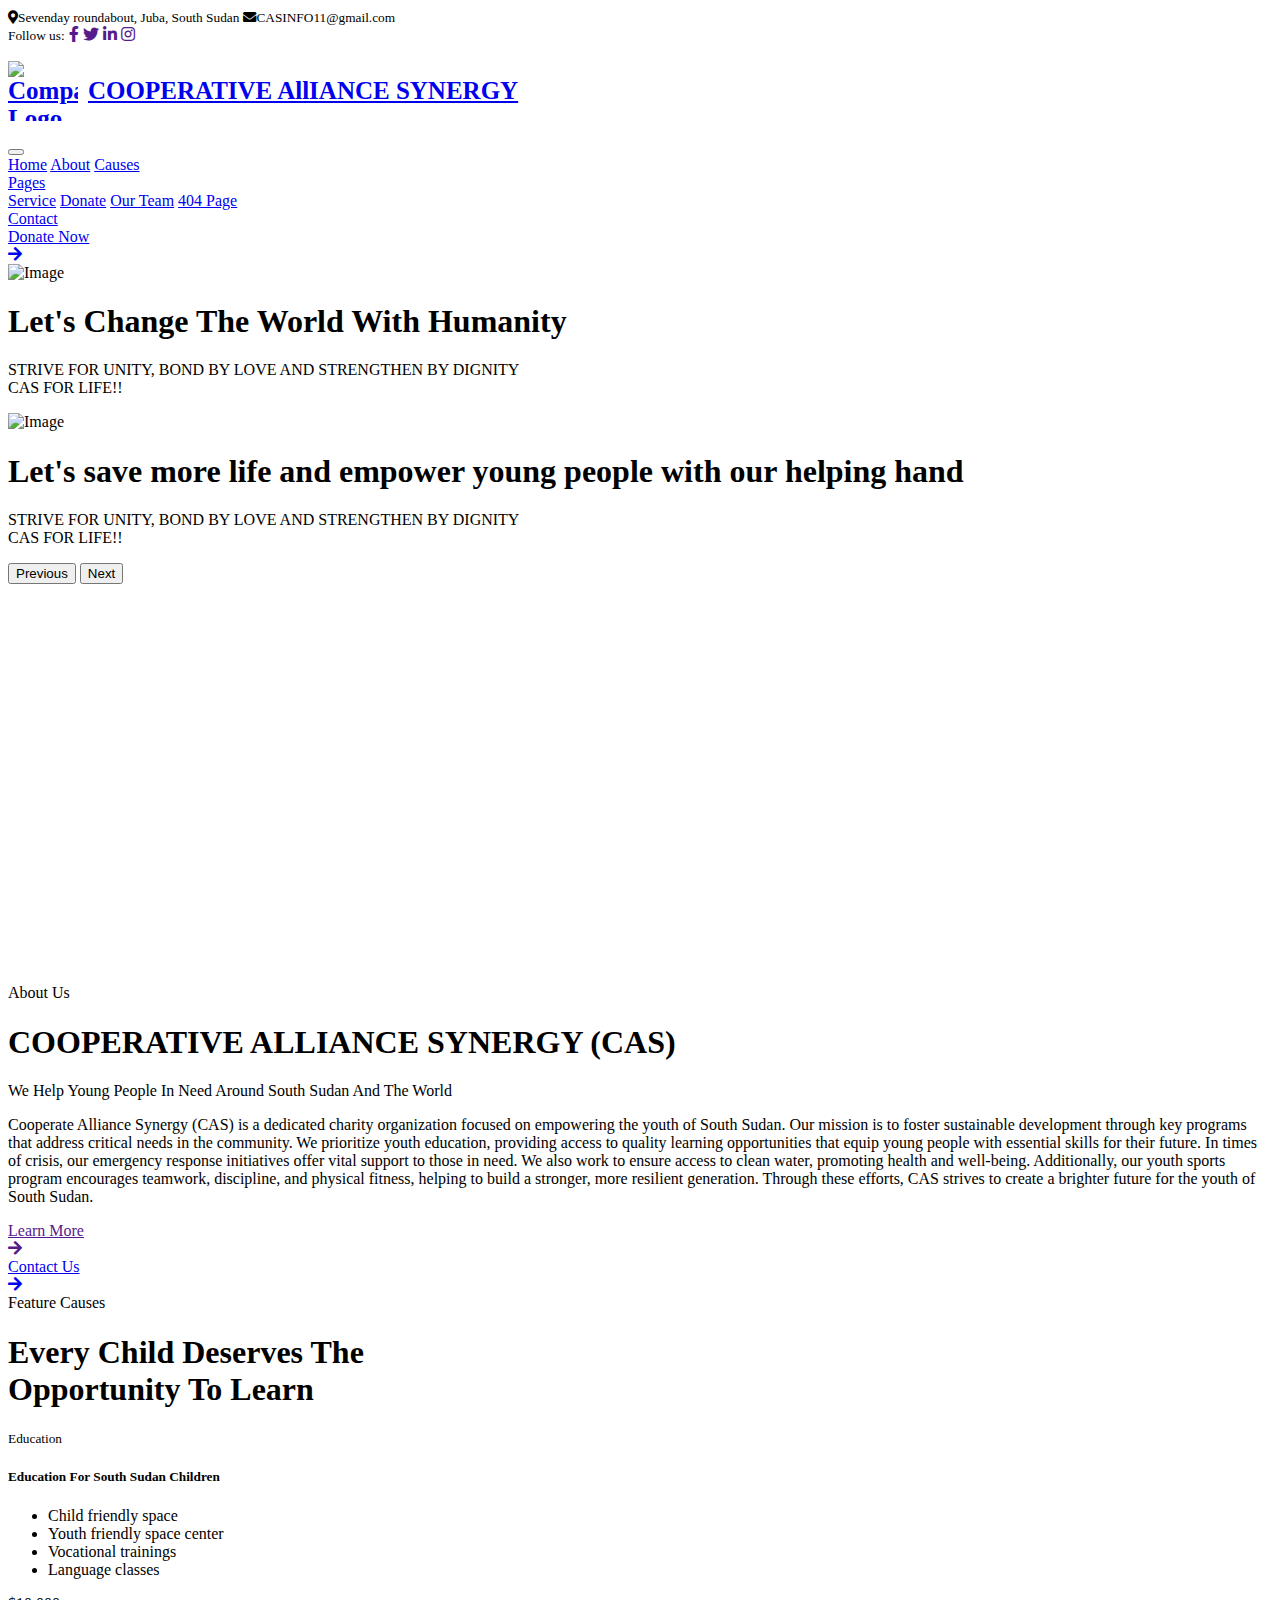
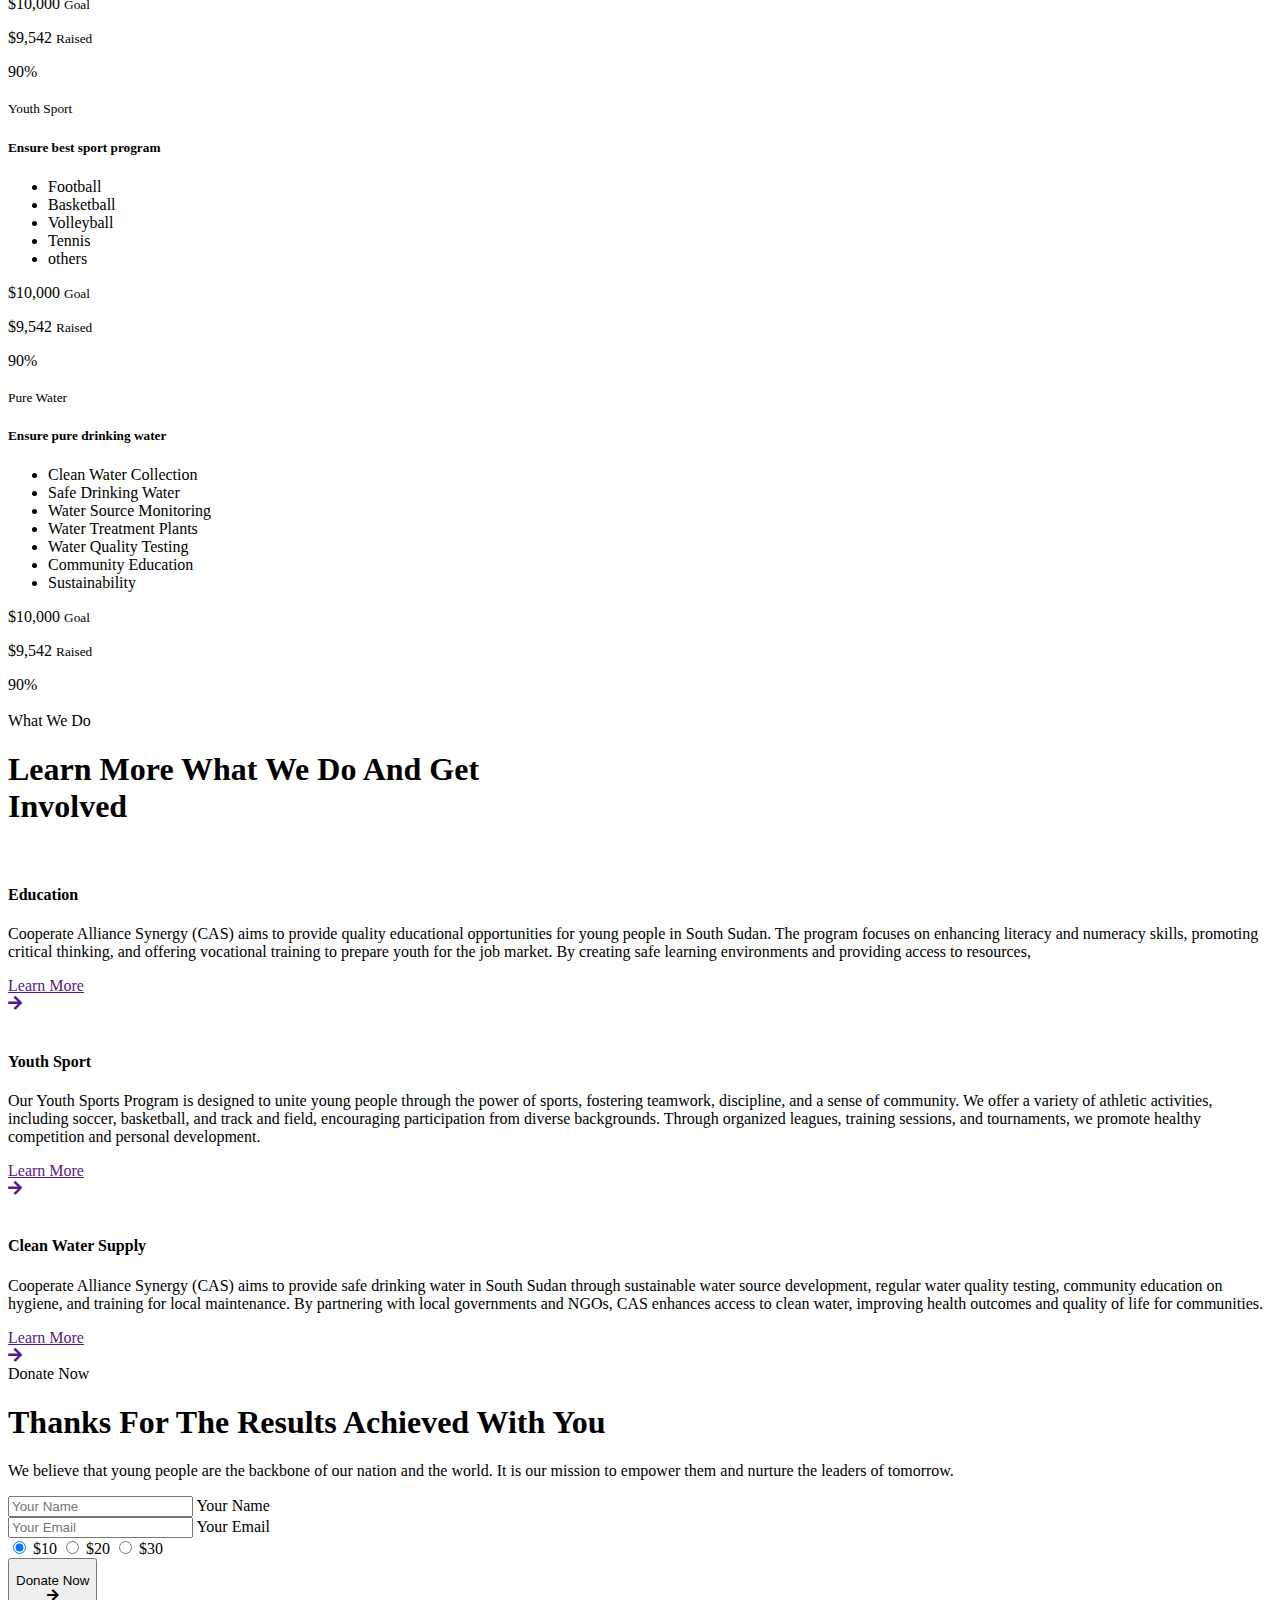
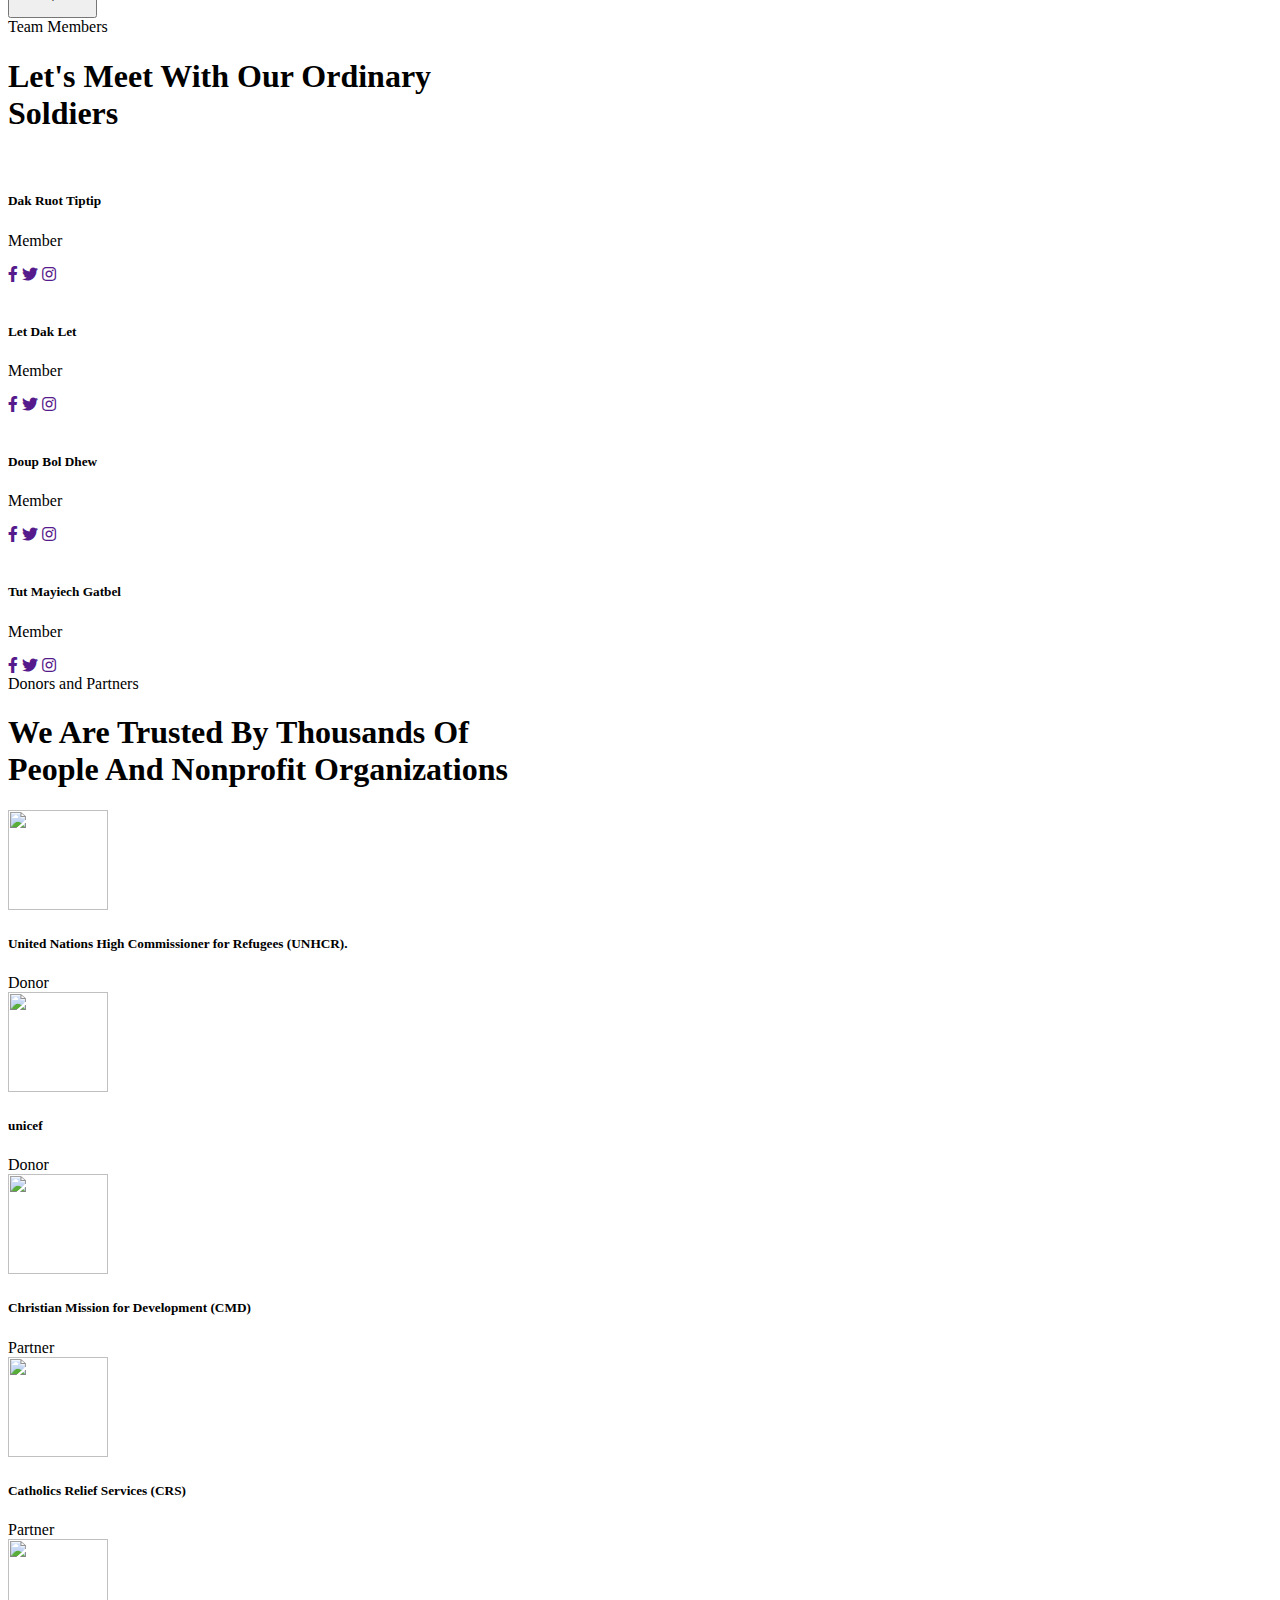
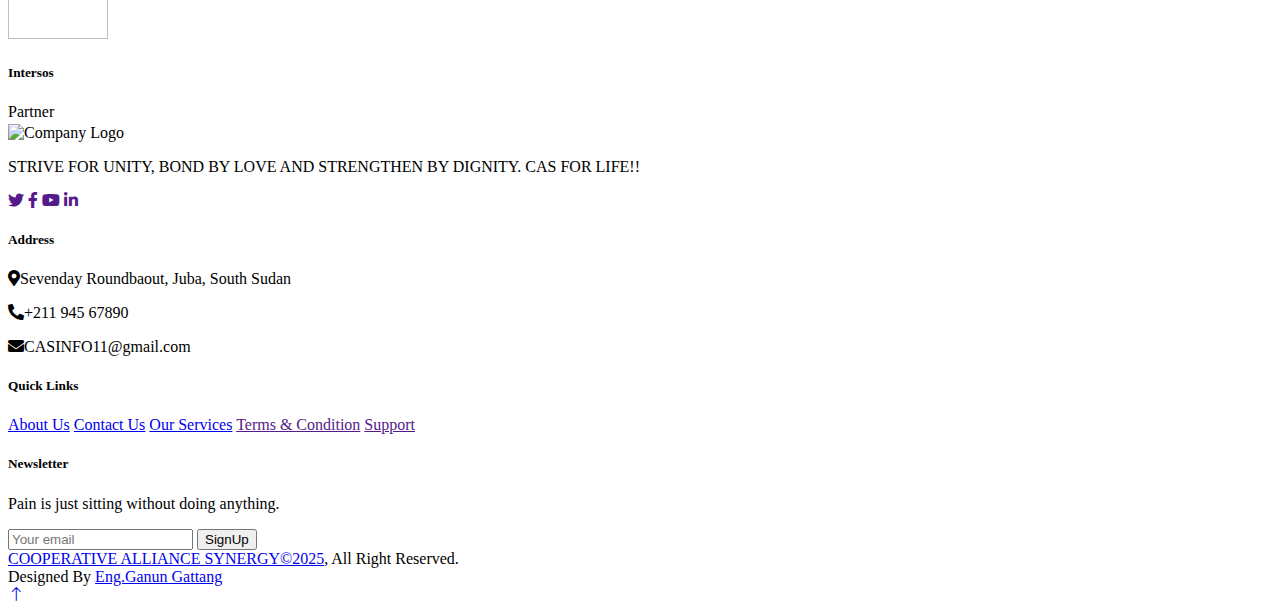
==== index.html @ 820faa08 "Add files via upload" ====
<!DOCTYPE html>
<html lang="en">

<head>
    <meta charset="utf-8">
    <title>COOPERATIVE ALLIANCE SYNERGY</title>
    <meta content="width=device-width, initial-scale=1.0" name="viewport">
    <meta content="" name="keywords">
    <meta content="" name="description">

    <!-- Favicon -->
    <link href="img/favicon.ico" rel="icon">

    <!-- Google Web Fonts -->
    <link rel="preconnect" href="https://fonts.googleapis.com">
    <link rel="preconnect" href="https://fonts.gstatic.com" crossorigin>
    <link href="https://fonts.googleapis.com/css2?family=Inter:wght@400;500;600&family=Saira:wght@500;600;700&display=swap" rel="stylesheet"> 

    <!-- Icon Font Stylesheet -->
    <link href="https://cdnjs.cloudflare.com/ajax/libs/font-awesome/5.10.0/css/all.min.css" rel="stylesheet">
    <link href="https://cdn.jsdelivr.net/npm/bootstrap-icons@1.4.1/font/bootstrap-icons.css" rel="stylesheet">

    <!-- Libraries Stylesheet -->
    <link href="lib/animate/animate.min.css" rel="stylesheet">
    <link href="lib/owlcarousel/assets/owl.carousel.min.css" rel="stylesheet">

    <!-- Customized Bootstrap Stylesheet -->
    <link href="css/bootstrap.min.css" rel="stylesheet">

    <!-- Template Stylesheet -->
    <link href="css/style.css" rel="stylesheet">
</head>

<body>
    <!-- Spinner Start -->
    <div id="spinner" class="show bg-white position-fixed translate-middle w-100 vh-100 top-50 start-50 d-flex align-items-center justify-content-center">
        <div class="spinner-grow text-primary" role="status"></div>
    </div>
    <!-- Spinner End -->


    <!-- Navbar Start -->
    <div class="container-fluid fixed-top px-0 wow fadeIn" data-wow-delay="0.1s">
        <div class="top-bar text-white-50 row gx-0 align-items-center d-none d-lg-flex">
            <div class="col-lg-6 px-5 text-start">
                <small><i class="fa fa-map-marker-alt me-2"></i>Sevenday roundabout, Juba, South Sudan</small>
                <small class="ms-4"><i class="fa fa-envelope me-2"></i>CASINFO11@gmail.com</small>
            </div>
            <div class="col-lg-6 px-5 text-end">
                <small>Follow us:</small>
                <a class="text-white-50 ms-3" href=""><i class="fab fa-facebook-f"></i></a>
                <a class="text-white-50 ms-3" href=""><i class="fab fa-twitter"></i></a>
                <a class="text-white-50 ms-3" href=""><i class="fab fa-linkedin-in"></i></a>
                <a class="text-white-50 ms-3" href=""><i class="fab fa-instagram"></i></a>
            </div>
        </div>

        <nav class="navbar navbar-expand-lg navbar-dark py-lg-0 px-lg-5 wow fadeIn" data-wow-delay="0.1s">
            <a href="index.html" class="navbar-brand ms-4 ms-lg-0">
                <h1 class="fw-bold text-primary m-0" style="display: flex; font-size: 25px; align-items: center;">
                    <img src="img/CASE-logo.jpg" alt="Company Logo" style="height: 60px; width: 70px; margin-right: 10px;">
                    <span>COOPERATIVE AllIANCE SYNERGY</span>
                </h1>
            </a>
            <button type="button" class="navbar-toggler me-4" data-bs-toggle="collapse" data-bs-target="#navbarCollapse">
                <span class="navbar-toggler-icon"></span>
            </button>
            <div class="collapse navbar-collapse" id="navbarCollapse">
                <div class="navbar-nav ms-auto p-4 p-lg-0">
                    <a href="index.html" class="nav-item nav-link active">Home</a>
                    <a href="about.html" class="nav-item nav-link">About</a>
                    <a href="causes.html" class="nav-item nav-link">Causes</a>
                    <div class="nav-item dropdown">
                        <a href="#" class="nav-link dropdown-toggle" data-bs-toggle="dropdown">Pages</a>
                        <div class="dropdown-menu m-0">
                            <a href="service.html" class="dropdown-item">Service</a>
                            <a href="donate.html" class="dropdown-item">Donate</a>
                            <a href="team.html" class="dropdown-item">Our Team</a>
                            <a href="404.html" class="dropdown-item">404 Page</a>
                        </div>
                    </div>
                    <a href="contact.html" class="nav-item nav-link">Contact</a>
                </div>
                <div class="d-none d-lg-flex ms-2">
                    <a class="btn btn-outline-primary py-2 px-3" href="donate.html">
                        Donate Now
                        <div class="d-inline-flex btn-sm-square bg-white text-primary rounded-circle ms-2">
                            <i class="fa fa-arrow-right"></i>
                        </div>
                    </a>
                </div>
            </div>
        </nav>
    </div>
    <!-- Navbar End -->


    <!-- Carousel Start -->
    <div class="container-fluid p-0 mb-5">
        <div id="header-carousel" class="carousel slide" data-bs-ride="carousel">
            <div class="carousel-inner">
                <div class="carousel-item active">
                    <img class="w-100" src="img/carousel-1.jpg" alt="Image">
                    <div class="carousel-caption">
                        <div class="container">
                            <div class="row justify-content-center">
                                <div class="col-lg-7 pt-5">
                                    <h1 class="display-4 text-white mb-3 animated slideInDown">Let's Change The World With Humanity</h1>
                                    <p class="fs-5 text-white-50 mb-5 animated slideInDown">STRIVE FOR UNITY, BOND BY LOVE AND STRENGTHEN BY DIGNITY <br> CAS FOR LIFE!!</p>
                                    
                                </div>
                            </div>
                        </div>
                    </div>
                </div>
                <div class="carousel-item">
                    <img class="w-100" src="img/carousel-2.jpg" alt="Image">
                    <div class="carousel-caption">
                        <div class="container">
                            <div class="row justify-content-center">
                                <div class="col-lg-7 pt-5">
                                    <h1 class="display-4 text-white mb-3 animated slideInDown">Let's save more life and empower young people with our helping hand</h1>
                                    <p class="fs-5 text-white-50 mb-5 animated slideInDown">STRIVE FOR UNITY, BOND BY LOVE AND STRENGTHEN BY DIGNITY <br> CAS FOR LIFE!!</p>
                                    
                                </div>
                            </div>
                        </div>
                    </div>
                </div>
            </div>
            <button class="carousel-control-prev" type="button" data-bs-target="#header-carousel"
                data-bs-slide="prev">
                <span class="carousel-control-prev-icon" aria-hidden="true"></span>
                <span class="visually-hidden">Previous</span>
            </button>
            <button class="carousel-control-next" type="button" data-bs-target="#header-carousel"
                data-bs-slide="next">
                <span class="carousel-control-next-icon" aria-hidden="true"></span>
                <span class="visually-hidden">Next</span>
            </button>
        </div>
    </div>
    <!-- Carousel End -->


    <!-- About Start -->
    <div class="container-xxl py-5">
        <div class="container">
            <div class="row g-5">
                <div class="col-lg-6 wow fadeInUp" data-wow-delay="0.1s">
                    <div class="position-relative overflow-hidden h-100" style="min-height: 400px;">
                        <img class="position-absolute w-100 h-100 pt-5 pe-5" src="img/about-1 (2).jpg" alt="" style="object-fit: cover;">
                    </div>
                </div>
                <div class="col-lg-6 wow fadeInUp" data-wow-delay="0.5s">
                    <div class="h-100">
                        <div class="d-inline-block rounded-pill bg-secondary text-primary py-1 px-3 mb-3">About Us</div>
                        <h1 class="display-6 mb-5">COOPERATIVE ALLIANCE SYNERGY (CAS)</h1>
                        <div class="bg-light border-bottom border-5 border-primary rounded p-9 mb-4">
                            <p class="text-dark mb-2">We Help Young People In Need Around South Sudan And The World</p>
                            <!-- <span class="text-primary">Jhon Doe, Founder</span> -->
                        </div>
                        <p class="mb-5">Cooperate Alliance Synergy (CAS) is a dedicated charity organization focused on empowering the youth of South Sudan. 
                            Our mission is to foster sustainable development through key programs that address critical needs in the community. 
                            We prioritize youth education, providing access to quality learning opportunities that equip young people with essential skills for their future. In times of crisis, our emergency response initiatives offer vital support to those in need. We also work to ensure access to clean water, promoting health and well-being. 
                            Additionally, our youth sports program encourages teamwork, discipline, and physical fitness, helping to build a stronger, more resilient generation. Through these efforts, CAS strives to create a brighter future for the youth of South Sudan.</p>
                        <a class="btn btn-primary py-2 px-3 me-3" href="">
                            Learn More
                            <div class="d-inline-flex btn-sm-square bg-white text-primary rounded-circle ms-2">
                                <i class="fa fa-arrow-right"></i>
                            </div>
                        </a>
                        <a class="btn btn-outline-primary py-2 px-3" href="contact.html">
                            Contact Us
                            <div class="d-inline-flex btn-sm-square bg-primary text-white rounded-circle ms-2">
                                <i class="fa fa-arrow-right"></i>
                            </div>
                        </a>
                    </div>
                </div>
            </div>
        </div>
    </div>
    <!-- About End -->


    <!-- Causes Start -->
    <div class="container-xxl bg-light my-5 py-5">
        <div class="container py-5">
            <div class="text-center mx-auto mb-5 wow fadeInUp" data-wow-delay="0.1s" style="max-width: 500px;">
                <div class="d-inline-block rounded-pill bg-secondary text-primary py-1 px-3 mb-3">Feature Causes</div>
                <h1 class="display-6 mb-5">Every Child Deserves The Opportunity To Learn</h1>
            </div>
            <div class="row g-4 justify-content-center">
                <div class="col-lg-4 col-md-6 wow fadeInUp" data-wow-delay="0.1s">
                    <div class="causes-item d-flex flex-column bg-white border-top border-5 border-primary rounded-top overflow-hidden h-100">
                        <div class="text-center p-4 pt-0">
                            <div class="d-inline-block bg-primary text-white rounded-bottom fs-5 pb-1 px-3 mb-4">
                                <small>Education</small>
                            </div>
                            <h5 class="mb-3">Education For South Sudan Children</h5>
                            <ul>
                                <li>Child friendly space</li>
                                <li>Youth friendly space center</li>
                                <li>Vocational trainings</li>
                                <li>Language classes</li>
                            </ul>
                            <div class="causes-progress bg-light p-3 pt-2">
                                <div class="d-flex justify-content-between">
                                    <p class="text-dark">$10,000 <small class="text-body">Goal</small></p>
                                    <p class="text-dark">$9,542 <small class="text-body">Raised</small></p>
                                </div>
                                <div class="progress">
                                    <div class="progress-bar" role="progressbar" aria-valuenow="90" aria-valuemin="0" aria-valuemax="100">
                                        <span>90%</span>
                                    </div>
                                </div>
                            </div>
                        </div>
                        <div class="position-relative mt-auto">
                            <img class="img-fluid" src="img/courses-1 (2).jpg" alt="">
                            <div class="causes-overlay">
                                <!-- <a class="btn btn-outline-primary" href="">
                                    Read More
                                    <div class="d-inline-flex btn-sm-square bg-primary text-white rounded-circle ms-2">
                                        <i class="fa fa-arrow-right"></i>
                                    </div>
                                </a> -->
                            </div>
                        </div>
                    </div>
                </div>
                <div class="col-lg-4 col-md-6 wow fadeInUp" data-wow-delay="0.3s">
                    <div class="causes-item d-flex flex-column bg-white border-top border-5 border-primary rounded-top overflow-hidden h-100">
                        <div class="text-center p-4 pt-0">
                            <div class="d-inline-block bg-primary text-white rounded-bottom fs-5 pb-1 px-3 mb-4">
                                <small>Youth Sport</small>
                            </div>
                            <h5 class="mb-3">Ensure best sport program</h5>
                            <ul>
                                <li>Football</li>
                                <li>Basketball</li>
                                <li>Volleyball</li>
                                <li>Tennis</li>
                                <li>others</li>

                            </ul>
                            <div class="causes-progress bg-light p-3 pt-2">
                                <div class="d-flex justify-content-between">
                                    <p class="text-dark">$10,000 <small class="text-body">Goal</small></p>
                                    <p class="text-dark">$9,542 <small class="text-body">Raised</small></p>
                                </div>
                                <div class="progress">
                                    <div class="progress-bar" role="progressbar" aria-valuenow="90" aria-valuemin="0" aria-valuemax="100">
                                        <span>90%</span>
                                    </div>
                                </div>
                            </div>
                        </div>
                        <div class="position-relative mt-auto">
                            <img class="img-fluid" src="img/courses-2 (2).jpg" alt="">
                            <div class="causes-overlay">
                                <!-- <a class="btn btn-outline-primary" href="">
                                    Read More
                                    <div class="d-inline-flex btn-sm-square bg-primary text-white rounded-circle ms-2">
                                        <i class="fa fa-arrow-right"></i>
                                    </div>
                                </a> -->
                            </div>
                        </div>
                    </div>
                </div>
                <div class="col-lg-4 col-md-6 wow fadeInUp" data-wow-delay="0.5s">
                    <div class="causes-item d-flex flex-column bg-white border-top border-5 border-primary rounded-top overflow-hidden h-100">
                        <div class="text-center p-4 pt-0">
                            <div class="d-inline-block bg-primary text-white rounded-bottom fs-5 pb-1 px-3 mb-4">
                                <small>Pure Water</small>
                            </div>
                            <h5 class="mb-3">Ensure pure drinking water</h5>
                            <ul>
                                <li>Clean Water Collection</li>
                                <li>Safe Drinking Water</li>
                                <li>Water Source Monitoring</li>
                                <li>Water Treatment Plants</li>
                                <li>Water Quality Testing</li>
                                <li>Community Education</li>
                                <li>Sustainability</li>
                            </ul>
                            <div class="causes-progress bg-light p-3 pt-2">
                                <div class="d-flex justify-content-between">
                                    <p class="text-dark">$10,000 <small class="text-body">Goal</small></p>
                                    <p class="text-dark">$9,542 <small class="text-body">Raised</small></p>
                                </div>
                                <div class="progress">
                                    <div class="progress-bar" role="progressbar" aria-valuenow="90" aria-valuemin="0" aria-valuemax="100">
                                        <span>90%</span>
                                    </div>
                                </div>
                            </div>
                        </div>
                        <div class="position-relative mt-auto">
                            <img class="img-fluid" src="img/courses-3.jpg" alt="">
                            <div class="causes-overlay">
                                <!-- <a class="btn btn-outline-primary" href="">
                                    Read More
                                    <div class="d-inline-flex btn-sm-square bg-primary text-white rounded-circle ms-2">
                                        <i class="fa fa-arrow-right"></i>
                                    </div>
                                </a> -->
                            </div>
                        </div>
                    </div>
                </div>
            </div>
        </div>
    </div>
    <!-- Causes End -->


    <!-- Service Start -->
    <div class="container-xxl py-5">
        <div class="container">
            <div class="text-center mx-auto mb-5 wow fadeInUp" data-wow-delay="0.1s" style="max-width: 500px;">
                <div class="d-inline-block rounded-pill bg-secondary text-primary py-1 px-3 mb-3">What We Do</div>
                <h1 class="display-6 mb-5">Learn More What We Do And Get Involved</h1>
            </div>
            <div class="row g-4 justify-content-center">
                <div class="col-lg-4 col-md-6 wow fadeInUp" data-wow-delay="0.1s">
                    <div class="service-item bg-white text-center h-100 p-4 p-xl-5">
                        <img class="img-fluid mb-4" src="img/icon-1.png" alt="">
                        <h4 class="mb-3">Education</h4>
                        <p class="mb-4"> Cooperate Alliance Synergy (CAS) aims to provide quality educational opportunities for young people in South Sudan. 
                            The program focuses on enhancing literacy and numeracy skills, promoting critical thinking, and offering vocational training to prepare youth for the job market. 
                            By creating safe learning environments and providing access to resources,</p>
                        <a class="btn btn-outline-primary px-3" href="">
                            Learn More
                            <div class="d-inline-flex btn-sm-square bg-primary text-white rounded-circle ms-2">
                                <i class="fa fa-arrow-right"></i>
                            </div>
                        </a>
                    </div>
                </div>
                <div class="col-lg-4 col-md-6 wow fadeInUp" data-wow-delay="0.3s">
                    <div class="service-item bg-white text-center h-100 p-4 p-xl-5">
                        <img class="img-fluid mb-4" src="img/icon-2.png" alt="">
                        <h4 class="mb-3">Youth Sport</h4>
                        <p class="mb-4">Our Youth Sports Program is designed to unite young people through the power of sports, fostering teamwork, discipline, and a sense of community. 
                            We offer a variety of athletic activities, including soccer, basketball, and track and field, encouraging participation from diverse backgrounds. 
                            Through organized leagues, training sessions, and tournaments, we promote healthy competition and personal development. </p>
                        <a class="btn btn-outline-primary px-3" href="">
                            Learn More
                            <div class="d-inline-flex btn-sm-square bg-primary text-white rounded-circle ms-2">
                                <i class="fa fa-arrow-right"></i>
                            </div>
                        </a>
                    </div>
                </div>
                <div class="col-lg-4 col-md-6 wow fadeInUp" data-wow-delay="0.5s">
                    <div class="service-item bg-white text-center h-100 p-4 p-xl-5">
                        <img class="img-fluid mb-4" src="img/icon-3.png" alt="">
                        <h4 class="mb-3">Clean Water Supply</h4>
                        <p class="mb-4">Cooperate Alliance Synergy (CAS) aims to provide safe drinking water in South Sudan through sustainable water source development, 
                            regular water quality testing, community education on hygiene, and training for local maintenance. 
                            By partnering with local governments and NGOs, CAS enhances access to clean water, improving health outcomes and quality of life for communities.</p>
                        <a class="btn btn-outline-primary px-3" href="">
                            Learn More
                            <div class="d-inline-flex btn-sm-square bg-primary text-white rounded-circle ms-2">
                                <i class="fa fa-arrow-right"></i>
                            </div>
                        </a>
                    </div>
                </div>
            </div>
        </div>
    </div>
    <!-- Service End -->


    <!-- Donate Start -->
    <div class="container-fluid donate my-5 py-5" data-parallax="scroll" data-image-src="img/carousel-2.jpg">
        <div class="container py-5">
            <div class="row g-5 align-items-center">
                <div class="col-lg-6 wow fadeIn" data-wow-delay="0.1s">
                    <div class="d-inline-block rounded-pill bg-secondary text-primary py-1 px-3 mb-3">Donate Now</div>
                    <h1 class="display-6 text-white mb-5">Thanks For The Results Achieved With You</h1>
                    <p class="text-white-50 mb-0">We believe that young people are the backbone of our nation and the world. It is our mission to empower them and nurture the leaders of tomorrow.</p>
                </div>
                <div class="col-lg-6 wow fadeIn" data-wow-delay="0.5s">
                    <div class="h-100 bg-white p-5">
                        <form>
                            <div class="row g-3">
                                <div class="col-12">
                                    <div class="form-floating">
                                        <input type="text" class="form-control bg-light border-0" id="name" placeholder="Your Name">
                                        <label for="name">Your Name</label>
                                    </div>
                                </div>
                                <div class="col-12">
                                    <div class="form-floating">
                                        <input type="email" class="form-control bg-light border-0" id="email" placeholder="Your Email">
                                        <label for="email">Your Email</label>
                                    </div>
                                </div>
                                <div class="col-12">
                                    <div class="btn-group d-flex justify-content-around">
                                        <input type="radio" class="btn-check" name="btnradio" id="btnradio1" checked>
                                        <label class="btn btn-light py-3" for="btnradio1">$10</label>

                                        <input type="radio" class="btn-check" name="btnradio" id="btnradio2">
                                        <label class="btn btn-light py-3" for="btnradio2">$20</label>

                                        <input type="radio" class="btn-check" name="btnradio" id="btnradio3">
                                        <label class="btn btn-light py-3" for="btnradio3">$30</label>
                                    </div>
                                </div>
                                <div class="col-12">
                                    <button class="btn btn-primary px-5" style="height: 60px;">
                                        Donate Now
                                        <div class="d-inline-flex btn-sm-square bg-white text-primary rounded-circle ms-2">
                                            <i class="fa fa-arrow-right"></i>
                                        </div>
                                    </button>
                                </div>
                            </div>
                        </form>
                    </div>
                </div>
            </div>
        </div>
    </div>
    <!-- Donate End -->


    <!-- Team Start -->
    <div class="container-xxl py-5">
        <div class="container">
            <div class="text-center mx-auto mb-5 wow fadeInUp" data-wow-delay="0.1s" style="max-width: 500px;">
                <div class="d-inline-block rounded-pill bg-secondary text-primary py-1 px-3 mb-3">Team Members</div>
                <h1 class="display-6 mb-5">Let's Meet With Our Ordinary Soldiers</h1>
            </div>
            <div class="row g-4">
                <div class="col-lg-3 col-md-6 wow fadeInUp" data-wow-delay="0.1s">
                    <div class="team-item position-relative rounded overflow-hidden">
                        <div class="overflow-hidden">
                            <img class="img-fluid" src="img/Dak.jpg" alt="">
                        </div>
                        <div class="team-text bg-light text-center p-4">
                            <h5>Dak Ruot Tiptip</h5>
                            <p class="text-primary">Member</p>
                            <div class="team-social text-center">
                                <a class="btn btn-square" href=""><i class="fab fa-facebook-f"></i></a>
                                <a class="btn btn-square" href=""><i class="fab fa-twitter"></i></a>
                                <a class="btn btn-square" href=""><i class="fab fa-instagram"></i></a>
                            </div>
                        </div>
                    </div>
                </div>
                <div class="col-lg-3 col-md-6 wow fadeInUp" data-wow-delay="0.3s">
                    <div class="team-item position-relative rounded overflow-hidden">
                        <div class="overflow-hidden">
                            <img class="img-fluid" src="img/Let Dak.jpg" alt="">
                        </div>
                        <div class="team-text bg-light text-center p-4">
                            <h5>Let Dak Let</h5>
                            <p class="text-primary">Member</p>
                            <div class="team-social text-center">
                                <a class="btn btn-square" href=""><i class="fab fa-facebook-f"></i></a>
                                <a class="btn btn-square" href=""><i class="fab fa-twitter"></i></a>
                                <a class="btn btn-square" href=""><i class="fab fa-instagram"></i></a>
                            </div>
                        </div>
                    </div>
                </div>
                <div class="col-lg-3 col-md-6 wow fadeInUp" data-wow-delay="0.5s">
                    <div class="team-item position-relative rounded overflow-hidden">
                        <div class="overflow-hidden">
                            <img class="img-fluid" src="img/Duop.jpg" alt="">
                        </div>
                        <div class="team-text bg-light text-center p-4">
                            <h5>Doup Bol Dhew</h5>
                            <p class="text-primary">Member</p>
                            <div class="team-social text-center">
                                <a class="btn btn-square" href=""><i class="fab fa-facebook-f"></i></a>
                                <a class="btn btn-square" href=""><i class="fab fa-twitter"></i></a>
                                <a class="btn btn-square" href=""><i class="fab fa-instagram"></i></a>
                            </div>
                        </div>
                    </div>
                </div>
                <div class="col-lg-3 col-md-6 wow fadeInUp" data-wow-delay="0.7s">
                    <div class="team-item position-relative rounded overflow-hidden">
                        <div class="overflow-hidden">
                            <img class="img-fluid" src="img/Tut.jpg" alt="">
                        </div>
                        <div class="team-text bg-light text-center p-4">
                            <h5>Tut Mayiech Gatbel</h5>
                            <p class="text-primary">Member</p>
                            <div class="team-social text-center">
                                <a class="btn btn-square" href=""><i class="fab fa-facebook-f"></i></a>
                                <a class="btn btn-square" href=""><i class="fab fa-twitter"></i></a>
                                <a class="btn btn-square" href=""><i class="fab fa-instagram"></i></a>
                            </div>
                        </div>
                    </div>
                </div>
            </div>
        </div>
    </div>
    <!-- Team End -->


    <!-- Testimonial Start -->
    <div class="container-xxl py-5">
        <div class="container">
            <div class="text-center mx-auto mb-5 wow fadeInUp" data-wow-delay="0.1s" style="max-width: 500px;">
                <div class="d-inline-block rounded-pill bg-secondary text-primary py-1 px-3 mb-3">Donors and Partners</div>
                <h1 class="display-6 mb-5">We Are Trusted By Thousands Of People And Nonprofit Organizations</h1>
            </div>
            <div class="owl-carousel testimonial-carousel wow fadeInUp" data-wow-delay="0.1s">
                <div class="testimonial-item text-center">
                    <img class="img-fluid bg-light rounded-circle p-2 mx-auto mb-4" src="img/UNHCR-LOGO.jpg" style="width: 100px; height: 100px;">
                    <div class="testimonial-text rounded text-center p-4">
                        <!-- <p>Clita clita tempor justo dolor ipsum amet kasd amet duo justo duo duo labore sed sed. Magna ut diam sit et amet stet eos sed clita erat magna elitr erat sit sit erat at rebum justo sea clita.</p> -->
                        <h5 class="mb-1">United Nations High Commissioner for Refugees (UNHCR).</h5>
                        <span class="fst-italic">Donor</span>
                    </div>
                </div>
                <div class="testimonial-item text-center">
                    <img class="img-fluid bg-light rounded-circle p-2 mx-auto mb-4" src="img/UNICEF-LOGO.jpg" style="width: 100px; height: 100px;">
                    <div class="testimonial-text rounded text-center p-4">
                        <!-- <p>Clita clita tempor justo dolor ipsum amet kasd amet duo justo duo duo labore sed sed. Magna ut diam sit et amet stet eos sed clita erat magna elitr erat sit sit erat at rebum justo sea clita.</p> -->
                        <h5 class="mb-1">unicef</h5>
                        <span class="fst-italic">Donor</span>
                    </div>
                </div>
                <div class="testimonial-item text-center">
                    <img class="img-fluid bg-light rounded-circle p-2 mx-auto mb-4" src="img/CMD-LOGO.jpg" style="width: 100px; height: 100px;">
                    <div class="testimonial-text rounded text-center p-4">
                        <!-- <p>Clita clita tempor justo dolor ipsum amet kasd amet duo justo duo duo labore sed sed. Magna ut diam sit et amet stet eos sed clita erat magna elitr erat sit sit erat at rebum justo sea clita.</p> -->
                        <h5 class="mb-1">Christian Mission for Development (CMD)</h5>
                        <span class="fst-italic">Partner</span>
                    </div>
                </div>
                <div class="testimonial-item text-center">
                    <img class="img-fluid bg-light rounded-circle p-2 mx-auto mb-4" src="img/CRS-LOGO.jpg" style="width: 100px; height: 100px;">
                    <div class="testimonial-text rounded text-center p-4">
                        <!-- <p>Clita clita tempor justo dolor ipsum amet kasd amet duo justo duo duo labore sed sed. Magna ut diam sit et amet stet eos sed clita erat magna elitr erat sit sit erat at rebum justo sea clita.</p> -->
                        <h5 class="mb-1">Catholics Relief Services (CRS)</h5>
                        <span class="fst-italic">Partner</span>
                    </div>
                </div>
                <div class="testimonial-item text-center">
                    <img class="img-fluid bg-light rounded-circle p-2 mx-auto mb-4" src="img/intersos-logo.jpg" style="width: 100px; height: 100px;">
                    <div class="testimonial-text rounded text-center p-4">
                        <!-- <p>Clita clita tempor justo dolor ipsum amet kasd amet duo justo duo duo labore sed sed. Magna ut diam sit et amet stet eos sed clita erat magna elitr erat sit sit erat at rebum justo sea clita.</p> -->
                        <h5 class="mb-1">Intersos</h5>
                        <span class="fst-italic">Partner</span>
                    </div>
                </div>
            </div>
        </div>
    </div>
    <!-- Testimonial End -->


    <!-- Footer Start -->
    <div class="container-fluid bg-dark text-white-50 footer mt-5 pt-5 wow fadeIn" data-wow-delay="0.1s">
        <div class="container py-5">
            <div class="row g-5">
                <div class="col-lg-3 col-md-6">
                    <img src="img/CASE-logo.jpg" alt="Company Logo" style="height: 55px; margin-top: 2px; vertical-align: middle;">
                    <p>STRIVE FOR UNITY, BOND BY LOVE AND STRENGTHEN BY DIGNITY. CAS FOR LIFE!!</p>
                    <div class="d-flex pt-2">
                        <a class="btn btn-square me-1" href=""><i class="fab fa-twitter"></i></a>
                        <a class="btn btn-square me-1" href=""><i class="fab fa-facebook-f"></i></a>
                        <a class="btn btn-square me-1" href=""><i class="fab fa-youtube"></i></a>
                        <a class="btn btn-square me-0" href=""><i class="fab fa-linkedin-in"></i></a>
                    </div>
                </div>
                <div class="col-lg-3 col-md-6">
                    <h5 class="text-light mb-4">Address</h5>
                    <p><i class="fa fa-map-marker-alt me-3"></i>Sevenday Roundbaout, Juba, South Sudan</p>
                    <p><i class="fa fa-phone-alt me-3"></i>+211 945 67890</p>
                    <p><i class="fa fa-envelope me-3"></i>CASINFO11@gmail.com</p>
                </div>
                <div class="col-lg-3 col-md-6">
                    <h5 class="text-light mb-4">Quick Links</h5>
                    <a class="btn btn-link" href="about.html">About Us</a>
                    <a class="btn btn-link" href="contact.html">Contact Us</a>
                    <a class="btn btn-link" href="service.html">Our Services</a>
                    <a class="btn btn-link" href="">Terms & Condition</a>
                    <a class="btn btn-link" href="">Support</a>
                </div>
                <div class="col-lg-3 col-md-6">
                    <h5 class="text-light mb-4">Newsletter</h5>
                    <p>Pain is just sitting without doing anything.</p>
                    <div class="position-relative mx-auto" style="max-width: 400px;">
                        <input class="form-control bg-transparent w-100 py-3 ps-4 pe-5" type="text" placeholder="Your email">
                        <button type="button" class="btn btn-primary py-2 position-absolute top-0 end-0 mt-2 me-2">SignUp</button>
                    </div>
                </div>
            </div>
        </div>
        <div class="container-fluid copyright">
            <div class="container">
                <div class="row">
                    <div class="col-md-6 text-center text-md-start mb-3 mb-md-0">
                         <a href="#">COOPERATIVE ALLIANCE SYNERGY&copy;2025</a>, All Right Reserved.
                    </div>
                    <div class="col-md-6 text-center text-md-end">
                        <!--/*** This template is free as long as you keep the footer author’s credit link/attribution link/backlink. If you'd like to use the template without the footer author’s credit link/attribution link/backlink, you can purchase the Credit Removal License from "https://freewebsitecreate.net/credit-removal". Thank you for your support. ***/-->
                        Designed By <a href="https://my-portfolio-gules-eight-30.vercel.app">Eng.Ganun Gattang</a>
                    </div>
                </div>
            </div>
        </div>
    </div>
    <!-- Footer End -->


    <!-- Back to Top -->
    <a href="#" class="btn btn-lg btn-primary btn-lg-square back-to-top"><i class="bi bi-arrow-up"></i></a>


    <!-- JavaScript Libraries -->
    <script src="https://code.jquery.com/jquery-3.4.1.min.js"></script>
    <script src="https://cdn.jsdelivr.net/npm/bootstrap@5.0.0/dist/js/bootstrap.bundle.min.js"></script>
    <script src="lib/wow/wow.min.js"></script>
    <script src="lib/easing/easing.min.js"></script>
    <script src="lib/waypoints/waypoints.min.js"></script>
    <script src="lib/owlcarousel/owl.carousel.min.js"></script>
    <script src="lib/parallax/parallax.min.js"></script>

    <!-- Template Javascript -->
    <script src="js/main.js"></script>
</body>

</html>
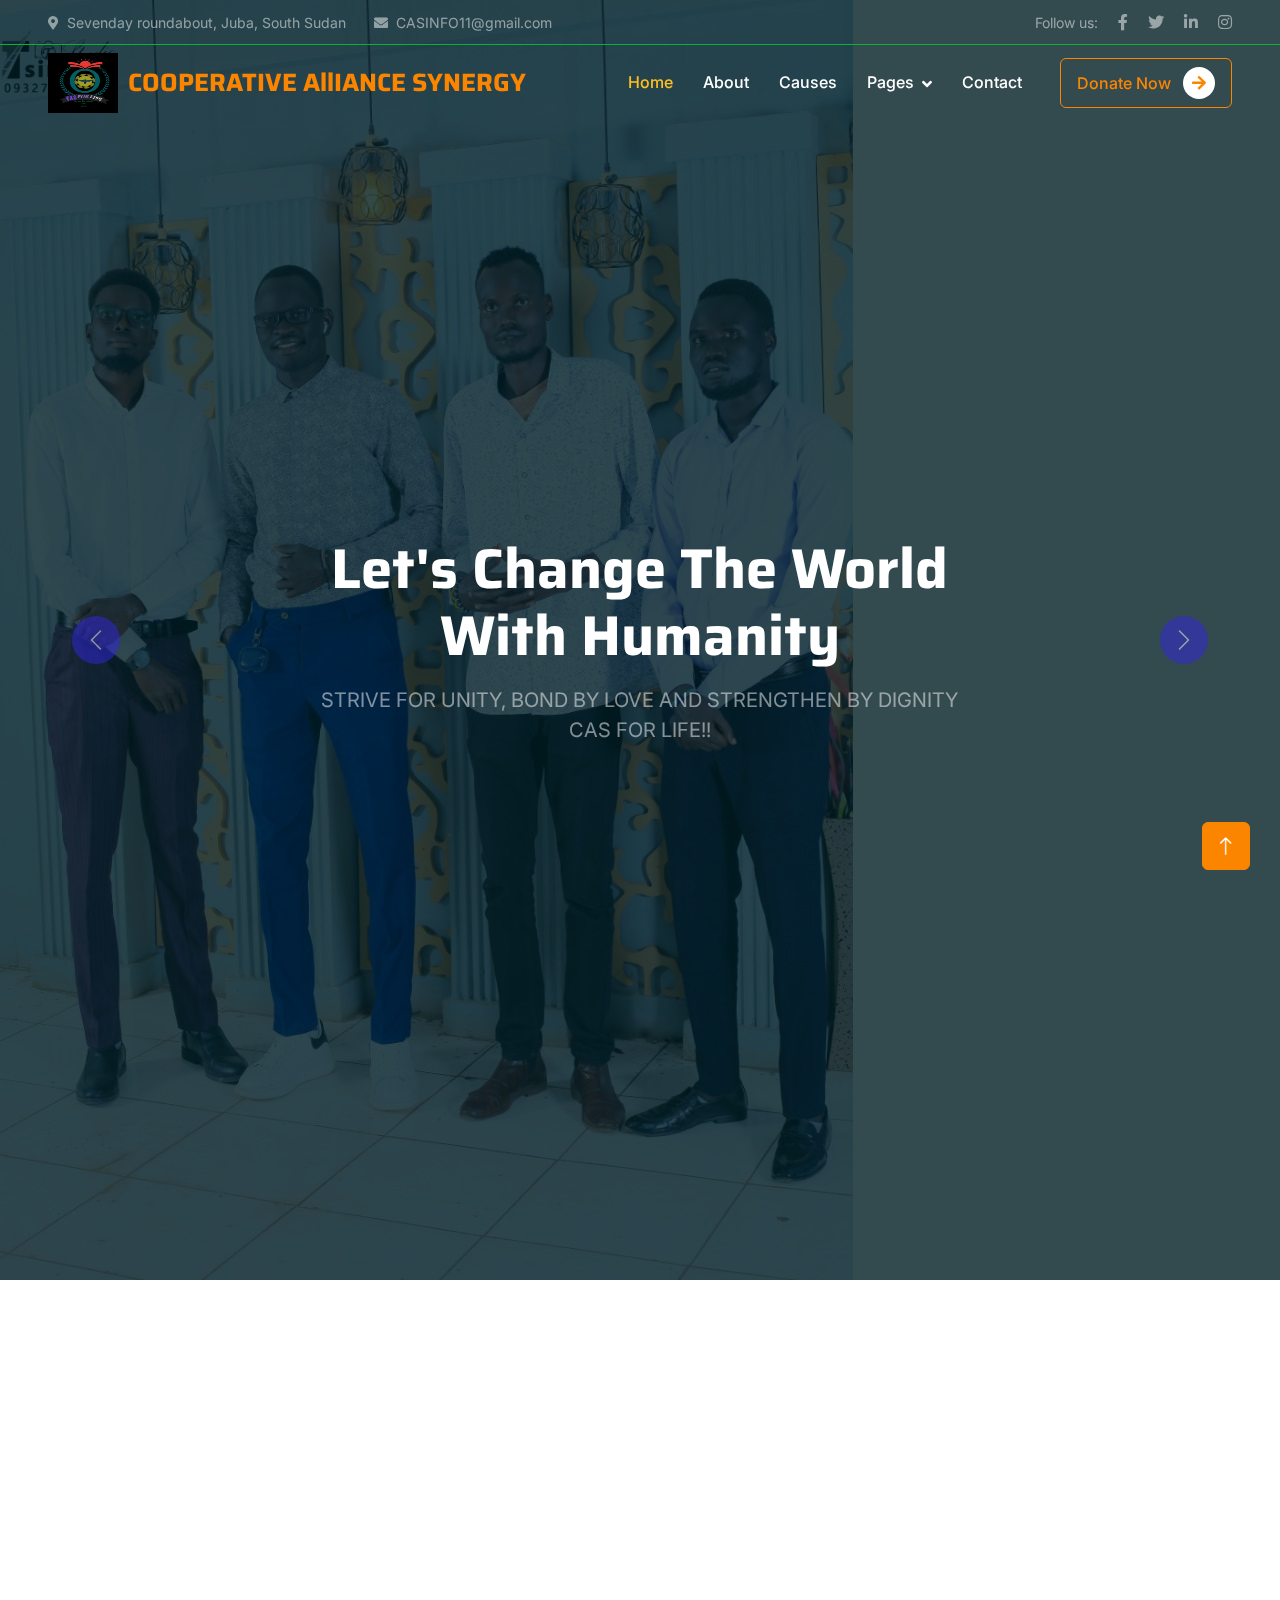
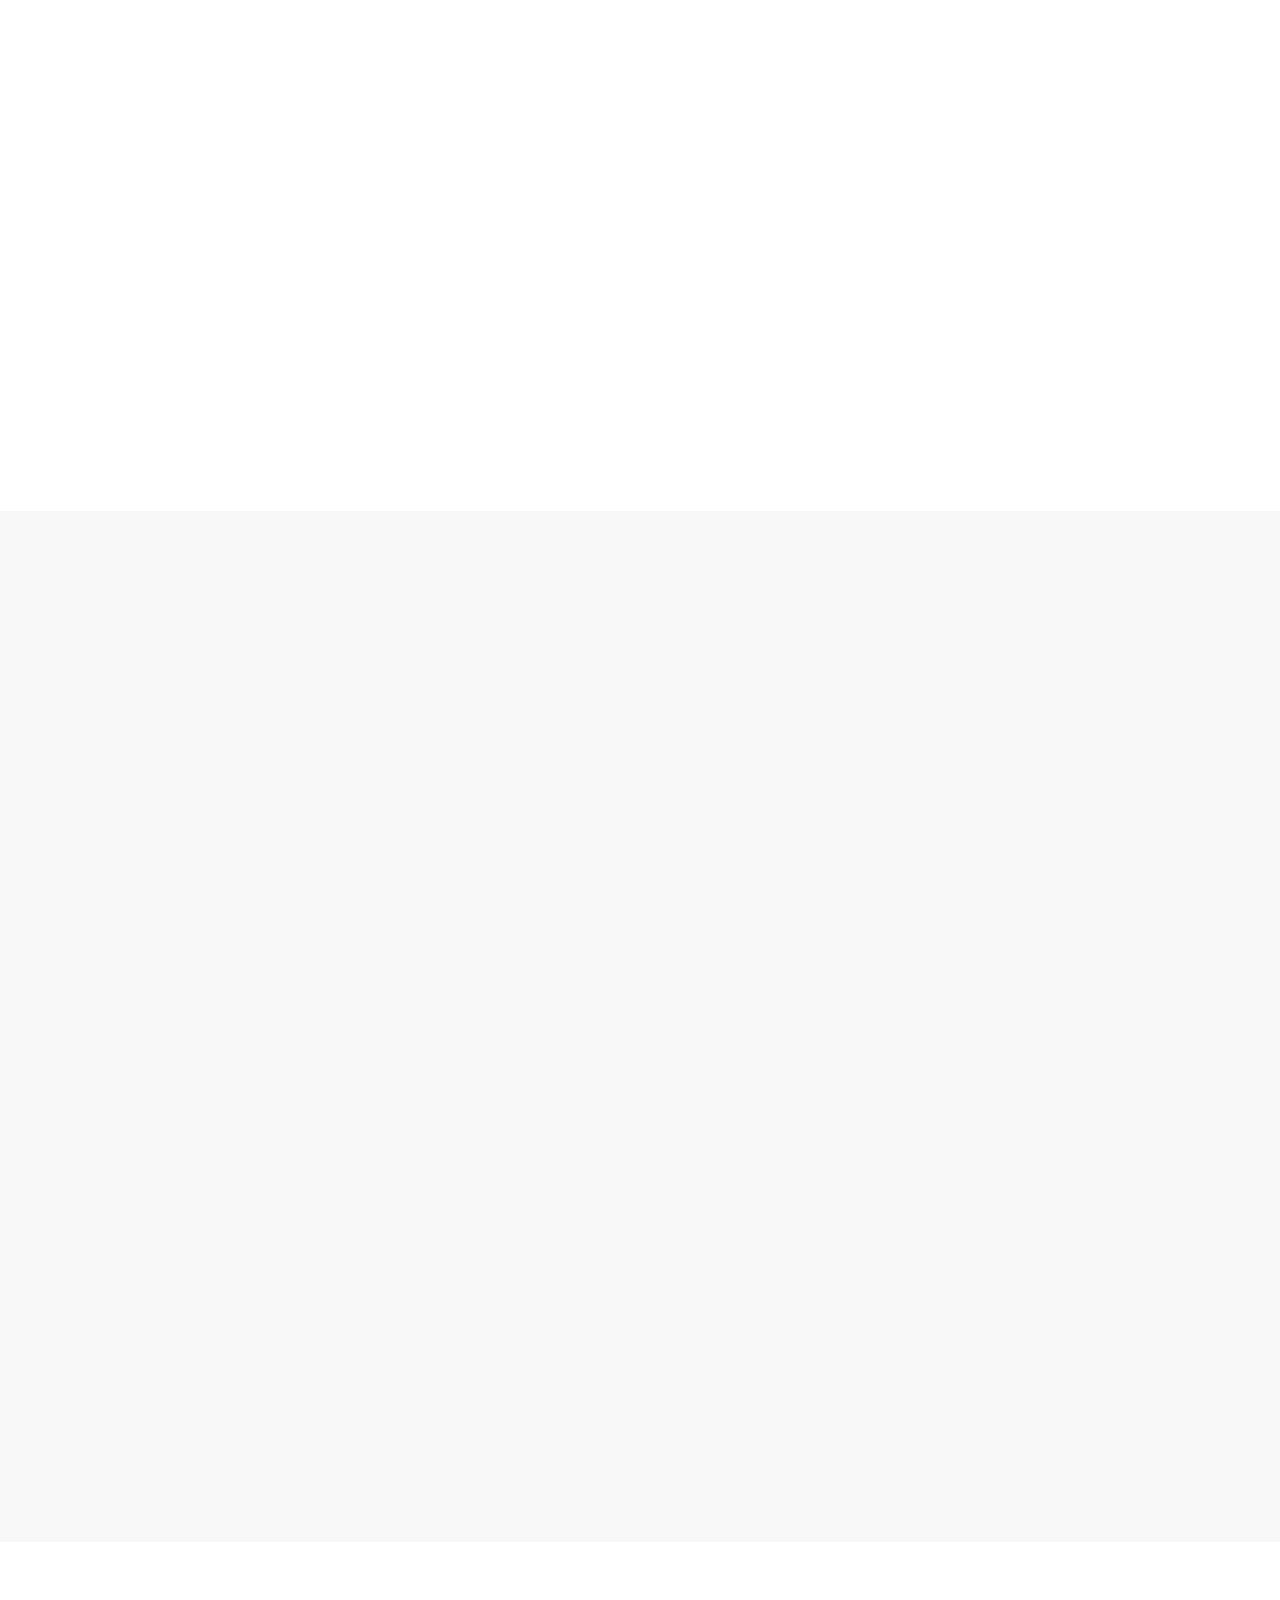
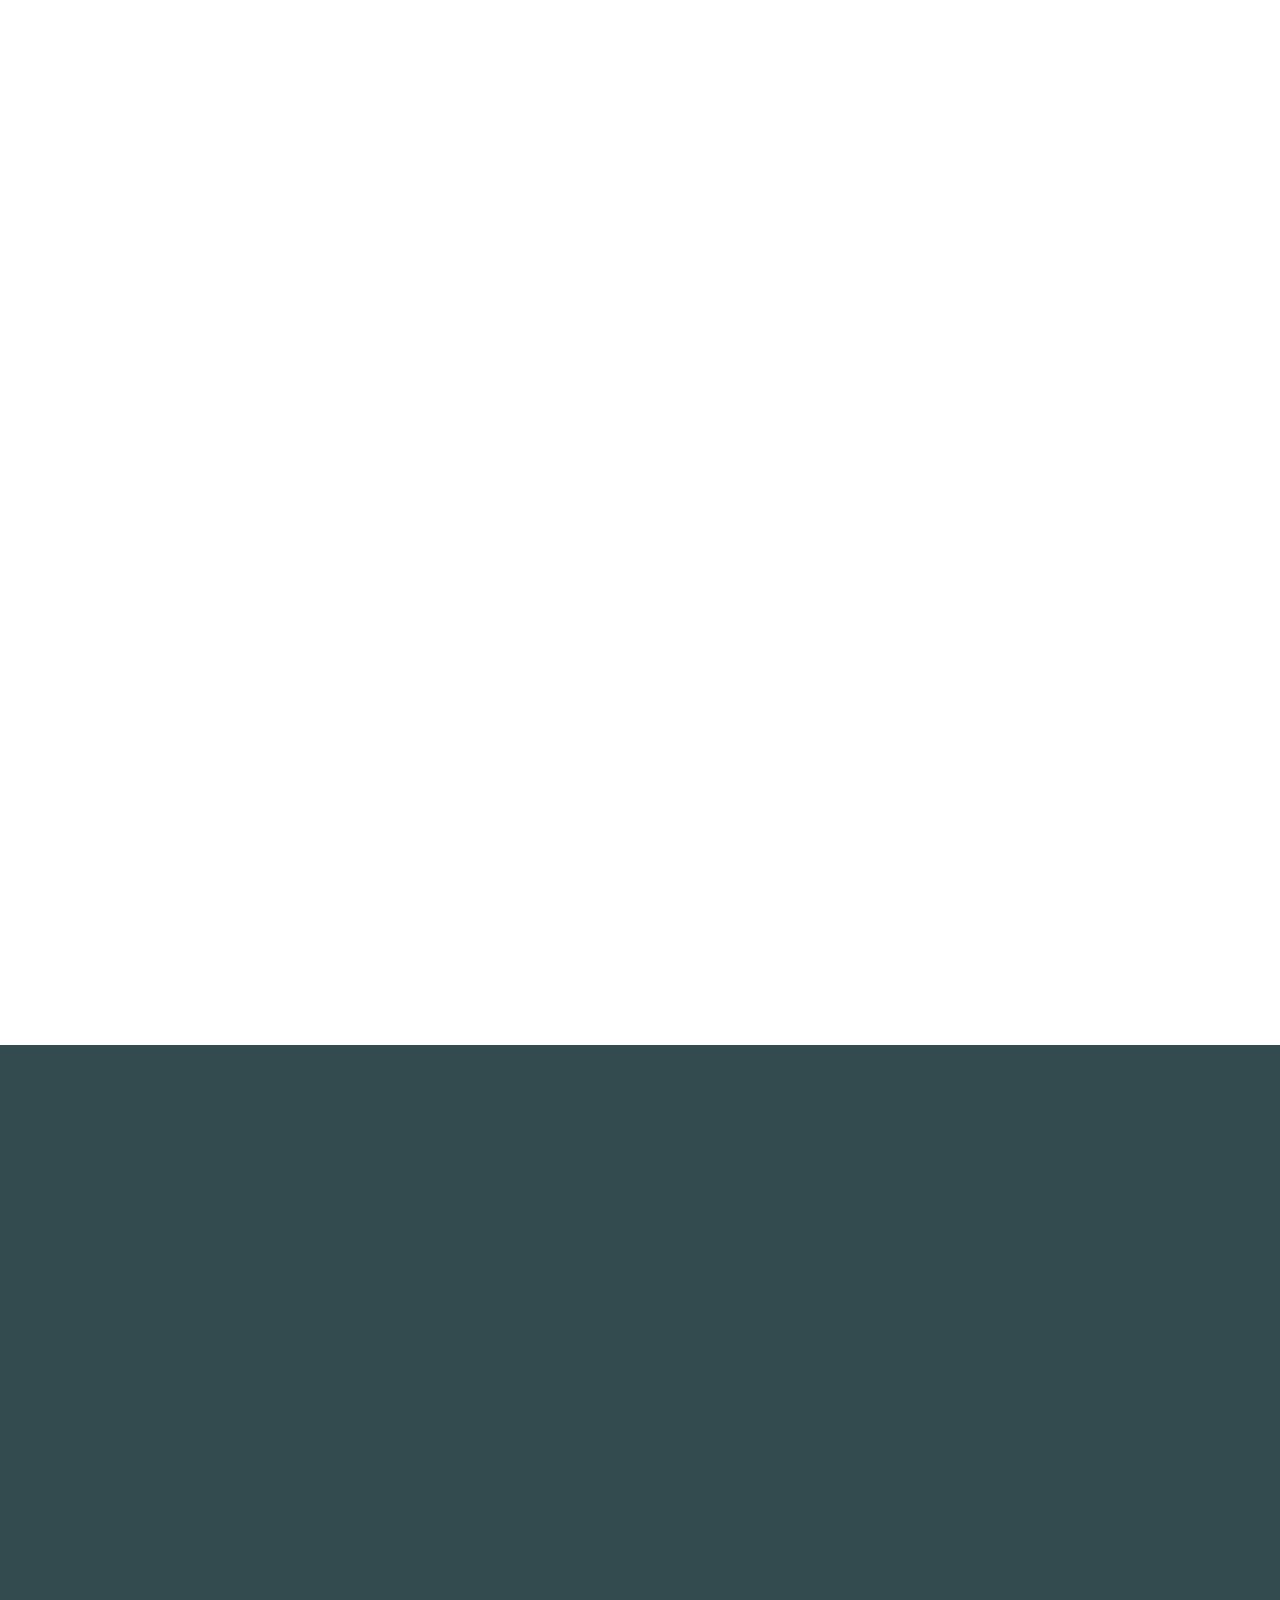
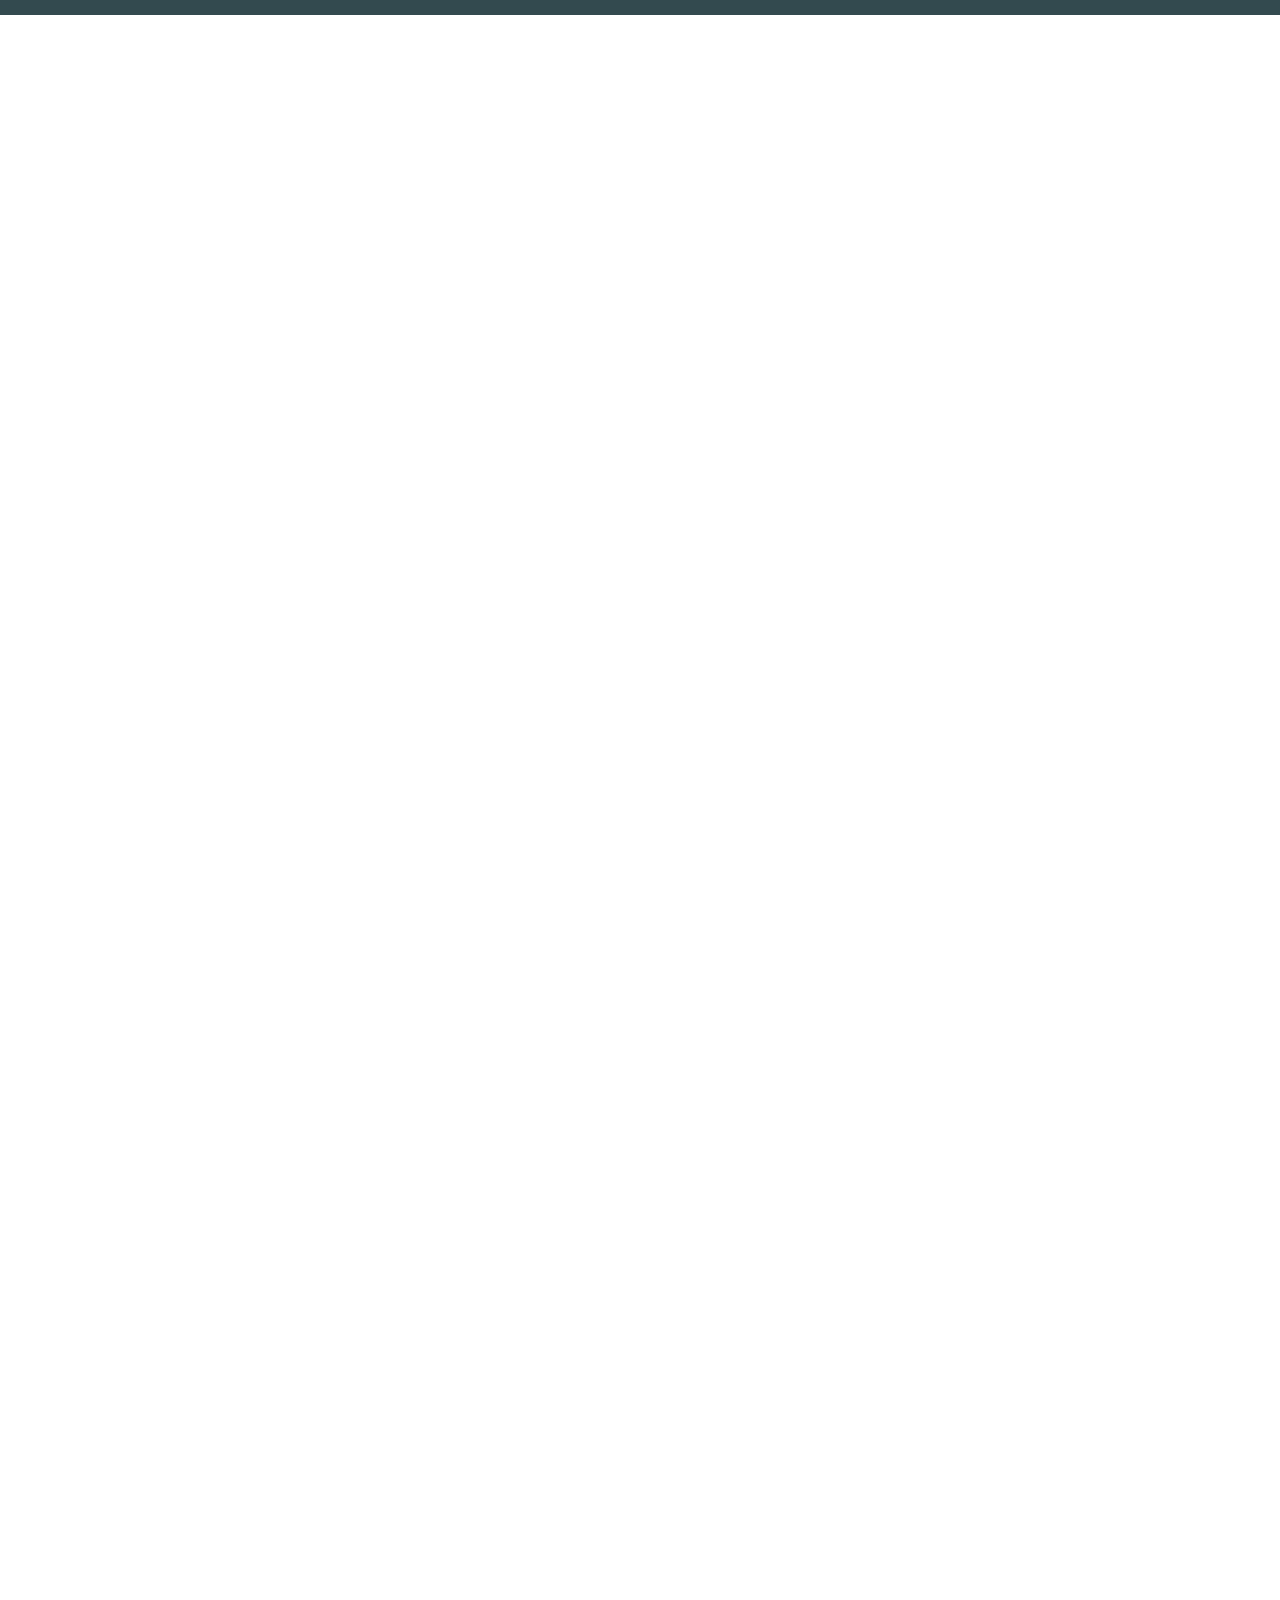
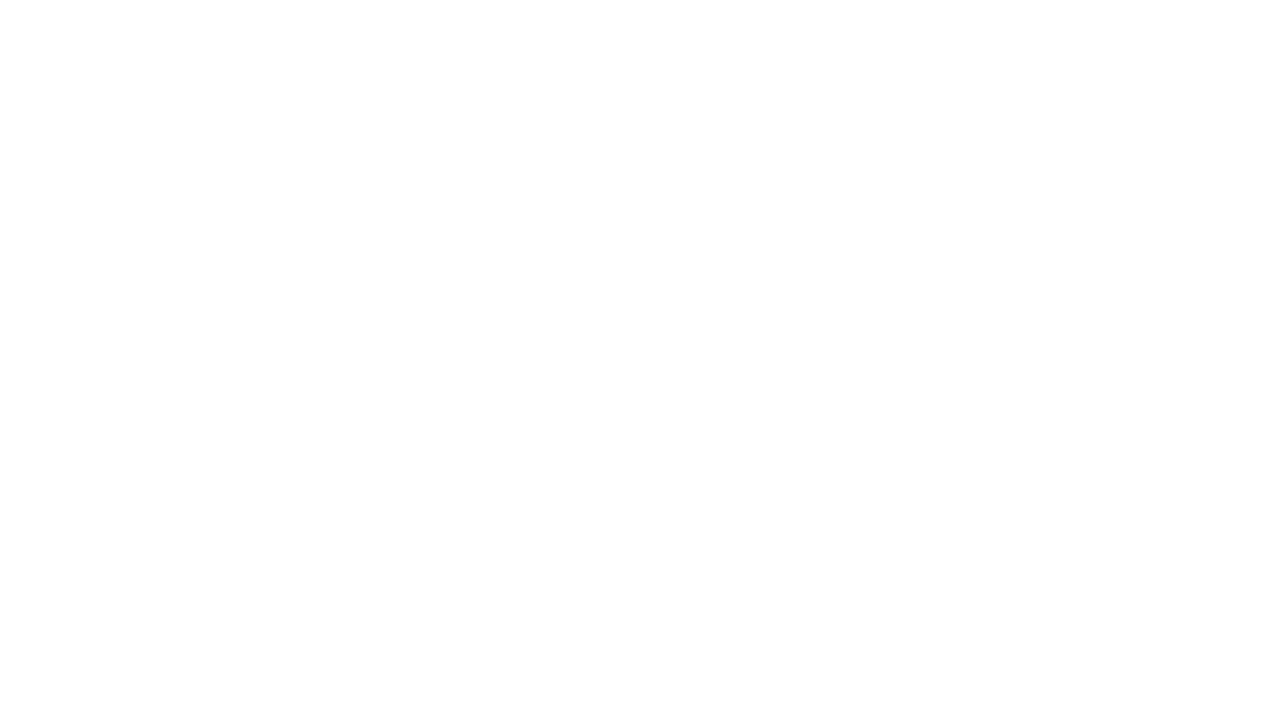
==== commit ff78f0ef: "Add files via upload" ====
--- a/index.html
+++ b/index.html
@@ -21,14 +21,14 @@
     <link href="https://cdn.jsdelivr.net/npm/bootstrap-icons@1.4.1/font/bootstrap-icons.css" rel="stylesheet">
 
     <!-- Libraries Stylesheet -->
-    <link href="lib/animate/animate.min.css" rel="stylesheet">
+    <link href="animate.min.css" rel="stylesheet">
     <link href="lib/owlcarousel/assets/owl.carousel.min.css" rel="stylesheet">
 
     <!-- Customized Bootstrap Stylesheet -->
-    <link href="css/bootstrap.min.css" rel="stylesheet">
+    <link href="bootstrap.min.css" rel="stylesheet">
 
     <!-- Template Stylesheet -->
-    <link href="css/style.css" rel="stylesheet">
+    <link href="style.css" rel="stylesheet">
 </head>
 
 <body>
@@ -100,7 +100,7 @@
         <div id="header-carousel" class="carousel slide" data-bs-ride="carousel">
             <div class="carousel-inner">
                 <div class="carousel-item active">
-                    <img class="w-100" src="img/carousel-1.jpg" alt="Image">
+                    <img class="w-20" src="img/carousel-1.jpg" alt="Image">
                     <div class="carousel-caption">
                         <div class="container">
                             <div class="row justify-content-center">
@@ -515,48 +515,105 @@
             <div class="text-center mx-auto mb-5 wow fadeInUp" data-wow-delay="0.1s" style="max-width: 500px;">
                 <div class="d-inline-block rounded-pill bg-secondary text-primary py-1 px-3 mb-3">Donors and Partners</div>
                 <h1 class="display-6 mb-5">We Are Trusted By Thousands Of People And Nonprofit Organizations</h1>
-            </div>
-            <div class="owl-carousel testimonial-carousel wow fadeInUp" data-wow-delay="0.1s">
-                <div class="testimonial-item text-center">
-                    <img class="img-fluid bg-light rounded-circle p-2 mx-auto mb-4" src="img/UNHCR-LOGO.jpg" style="width: 100px; height: 100px;">
-                    <div class="testimonial-text rounded text-center p-4">
-                        <!-- <p>Clita clita tempor justo dolor ipsum amet kasd amet duo justo duo duo labore sed sed. Magna ut diam sit et amet stet eos sed clita erat magna elitr erat sit sit erat at rebum justo sea clita.</p> -->
-                        <h5 class="mb-1">United Nations High Commissioner for Refugees (UNHCR).</h5>
-                        <span class="fst-italic">Donor</span>
-                    </div>
-                </div>
-                <div class="testimonial-item text-center">
-                    <img class="img-fluid bg-light rounded-circle p-2 mx-auto mb-4" src="img/UNICEF-LOGO.jpg" style="width: 100px; height: 100px;">
-                    <div class="testimonial-text rounded text-center p-4">
-                        <!-- <p>Clita clita tempor justo dolor ipsum amet kasd amet duo justo duo duo labore sed sed. Magna ut diam sit et amet stet eos sed clita erat magna elitr erat sit sit erat at rebum justo sea clita.</p> -->
-                        <h5 class="mb-1">unicef</h5>
-                        <span class="fst-italic">Donor</span>
-                    </div>
-                </div>
-                <div class="testimonial-item text-center">
-                    <img class="img-fluid bg-light rounded-circle p-2 mx-auto mb-4" src="img/CMD-LOGO.jpg" style="width: 100px; height: 100px;">
-                    <div class="testimonial-text rounded text-center p-4">
-                        <!-- <p>Clita clita tempor justo dolor ipsum amet kasd amet duo justo duo duo labore sed sed. Magna ut diam sit et amet stet eos sed clita erat magna elitr erat sit sit erat at rebum justo sea clita.</p> -->
-                        <h5 class="mb-1">Christian Mission for Development (CMD)</h5>
-                        <span class="fst-italic">Partner</span>
-                    </div>
-                </div>
-                <div class="testimonial-item text-center">
-                    <img class="img-fluid bg-light rounded-circle p-2 mx-auto mb-4" src="img/CRS-LOGO.jpg" style="width: 100px; height: 100px;">
-                    <div class="testimonial-text rounded text-center p-4">
-                        <!-- <p>Clita clita tempor justo dolor ipsum amet kasd amet duo justo duo duo labore sed sed. Magna ut diam sit et amet stet eos sed clita erat magna elitr erat sit sit erat at rebum justo sea clita.</p> -->
-                        <h5 class="mb-1">Catholics Relief Services (CRS)</h5>
-                        <span class="fst-italic">Partner</span>
-                    </div>
-                </div>
-                <div class="testimonial-item text-center">
-                    <img class="img-fluid bg-light rounded-circle p-2 mx-auto mb-4" src="img/intersos-logo.jpg" style="width: 100px; height: 100px;">
-                    <div class="testimonial-text rounded text-center p-4">
-                        <!-- <p>Clita clita tempor justo dolor ipsum amet kasd amet duo justo duo duo labore sed sed. Magna ut diam sit et amet stet eos sed clita erat magna elitr erat sit sit erat at rebum justo sea clita.</p> -->
-                        <h5 class="mb-1">Intersos</h5>
-                        <span class="fst-italic">Partner</span>
-                    </div>
-                </div>
+            </div>        
+            <div class="row g-4">
+                <div class="col-lg-3 col-md-6 wow fadeInUp" data-wow-delay="0.1s">
+                    <div class="team-item position-relative rounded overflow-hidden">
+                        <div class="overflow-hidden">
+                            <img class="img-fluid" src="img/UNHCR-LOGO.jpg" alt="">
+                        </div>
+                        <div class="team-text bg-light text-center p-4">
+                            <h5>United Nations High Commission for Refugee</h5>
+                            <p class="text-primary">Donor</p>
+                            <!-- <div class="team-social text-center">
+                                <a class="btn btn-square" href=""><i class="fab fa-facebook-f"></i></a>
+                                <a class="btn btn-square" href=""><i class="fab fa-twitter"></i></a>
+                                <a class="btn btn-square" href=""><i class="fab fa-instagram"></i></a>
+                            </div> -->
+                        </div>
+                    </div>
+                </div>
+                <div class="col-lg-3 col-md-6 wow fadeInUp" data-wow-delay="0.3s">
+                    <div class="team-item position-relative rounded overflow-hidden">
+                        <div class="overflow-hidden">
+                            <img class="img-fluid" src="img/UNICEF-LOGO.jpg" alt="">
+                        </div>
+                        <div class="team-text bg-light text-center p-4">
+                            <h5>Unicef</h5>
+                            <p class="text-primary">Donor</p>
+                            <!-- <div class="team-social text-center">
+                                <a class="btn btn-square" href=""><i class="fab fa-facebook-f"></i></a>
+                                <a class="btn btn-square" href=""><i class="fab fa-twitter"></i></a>
+                                <a class="btn btn-square" href=""><i class="fab fa-instagram"></i></a>
+                            </div> -->
+                        </div>
+                    </div>
+                </div>
+                <div class="col-lg-3 col-md-6 wow fadeInUp" data-wow-delay="0.5s">
+                    <div class="team-item position-relative rounded overflow-hidden">
+                        <div class="overflow-hidden">
+                            <img class="img-fluid" src="img/USAID-LOGO.jpg" alt="">
+                        </div>
+                        <div class="team-text bg-light text-center p-4">
+                            <h5>USAID</h5>
+                            <p class="text-primary">Donor</p>
+                            <!-- <div class="team-social text-center">
+                                <a class="btn btn-square" href=""><i class="fab fa-facebook-f"></i></a>
+                                <a class="btn btn-square" href=""><i class="fab fa-twitter"></i></a>
+                                <a class="btn btn-square" href=""><i class="fab fa-instagram"></i></a>
+                            </div> -->
+                        </div>
+                    </div>
+                </div>
+                <div class="col-lg-3 col-md-6 wow fadeInUp" data-wow-delay="0.7s">
+                    <div class="team-item position-relative rounded overflow-hidden">
+                        <div class="overflow-hidden">
+                            <img class="img-fluid" src="img/CMD-LOGO.jpg" alt="">
+                        </div>
+                        <div class="team-text bg-light text-center p-4">
+                            <h5>Christian Mission for Development</h5>
+                            <p class="text-primary">Partner</p>
+                            <!-- <div class="team-social text-center">
+                                <a class="btn btn-square" href=""><i class="fab fa-facebook-f"></i></a>
+                                <a class="btn btn-square" href=""><i class="fab fa-twitter"></i></a>
+                                <a class="btn btn-square" href=""><i class="fab fa-instagram"></i></a>
+                            </div> -->
+                        </div>
+                    </div>
+                </div>
+                <div class="col-lg-3 col-md-6 wow fadeInUp" data-wow-delay="0.7s">
+                    <div class="team-item position-relative rounded overflow-hidden">
+                        <div class="overflow-hidden">
+                            <img class="img-fluid" src="img/CRS-LOGO.jpg" alt="">
+                        </div>
+                        <div class="team-text bg-light text-center p-4">
+                            <h5>Catholic Relief Services</h5>
+                            <p class="text-primary">Partner</p>
+                            <!-- <div class="team-social text-center">
+                                <a class="btn btn-square" href=""><i class="fab fa-facebook-f"></i></a>
+                                <a class="btn btn-square" href=""><i class="fab fa-twitter"></i></a>
+                                <a class="btn btn-square" href=""><i class="fab fa-instagram"></i></a>
+                            </div> -->
+                        </div>
+                    </div>
+                </div>
+                <div class="col-lg-3 col-md-6 wow fadeInUp" data-wow-delay="0.7s">
+                    <div class="team-item position-relative rounded overflow-hidden">
+                        <div class="overflow-hidden">
+                            <img class="img-fluid" src="img/intersos-logo.jpg" alt="">
+                        </div>
+                        <div class="team-text bg-light text-center p-4">
+                            <h5>Intersos</h5>
+                            <p class="text-primary">Partner</p>
+                            <!-- <div class="team-social text-center">
+                                <a class="btn btn-square" href=""><i class="fab fa-facebook-f"></i></a>
+                                <a class="btn btn-square" href=""><i class="fab fa-twitter"></i></a>
+                                <a class="btn btn-square" href=""><i class="fab fa-instagram"></i></a>
+                            </div> -->
+                        </div>
+                    </div>
+                </div>
+                
             </div>
         </div>
     </div>
@@ -625,14 +682,14 @@
     <!-- JavaScript Libraries -->
     <script src="https://code.jquery.com/jquery-3.4.1.min.js"></script>
     <script src="https://cdn.jsdelivr.net/npm/bootstrap@5.0.0/dist/js/bootstrap.bundle.min.js"></script>
-    <script src="lib/wow/wow.min.js"></script>
-    <script src="lib/easing/easing.min.js"></script>
-    <script src="lib/waypoints/waypoints.min.js"></script>
-    <script src="lib/owlcarousel/owl.carousel.min.js"></script>
-    <script src="lib/parallax/parallax.min.js"></script>
+    <script src="wow.min.js"></script>
+    <script src="easing.min.js"></script>
+    <script src="waypoints.min.js"></script>
+    <script src="owl.carousel.min.js"></script>
+    <script src="parallax.min.js"></script>
 
     <!-- Template Javascript -->
-    <script src="js/main.js"></script>
+    <script src="main.js"></script>
 </body>
 
 </html>--- a/style.css
+++ b/style.css
@@ -0,0 +1,448 @@
+/********** Template CSS **********/
+:root {
+    --primary: #fcc121;
+    --secondary: #FFF0E6;
+    --light: #F8F8F9;
+    --dark: #3327e2;
+}
+
+.back-to-top {
+    position: fixed;
+    display: none;
+    right: 30px;
+    bottom: 30px;
+    z-index: 99;
+}
+
+
+/*** Spinner ***/
+#spinner {
+    opacity: 0;
+    visibility: hidden;
+    transition: opacity .5s ease-out, visibility 0s linear .5s;
+    z-index: 99999;
+}
+
+#spinner.show {
+    transition: opacity .5s ease-out, visibility 0s linear 0s;
+    visibility: visible;
+    opacity: 1;
+}
+
+
+/*** Button ***/
+.btn {
+    font-weight: 500;
+    transition: .5s;
+}
+
+.btn.btn-primary,
+.btn.btn-outline-primary:hover {
+    color: #FFFFFF;
+}
+
+.btn.btn-primary:hover {
+    color: var(--primary);
+    background: transparent;
+}
+
+.btn-square {
+    width: 38px;
+    height: 38px;
+}
+
+.btn-sm-square {
+    width: 32px;
+    height: 32px;
+}
+
+.btn-lg-square {
+    width: 48px;
+    height: 48px;
+}
+
+.btn-square,
+.btn-sm-square,
+.btn-lg-square {
+    padding: 0;
+    display: flex;
+    align-items: center;
+    justify-content: center;
+    font-weight: normal;
+}
+
+
+/*** Navbar ***/
+.fixed-top {
+    transition: .5s;
+}
+
+.top-bar {
+    height: 45px;
+    border-bottom: 1px solid rgb(8, 179, 51);
+}
+
+.navbar .dropdown-toggle::after {
+    border: none;
+    content: "\f107";
+    font-family: "Font Awesome 5 Free";
+    font-weight: 900;
+    vertical-align: middle;
+    margin-left: 8px;
+}
+
+.navbar .navbar-nav .nav-link {
+    margin-right: 30px;
+    padding: 25px 0;
+    color: #FFFFFF;
+    font-weight: 500;
+    outline: none;
+}
+
+.navbar .navbar-nav .nav-link:hover,
+.navbar .navbar-nav .nav-link.active {
+    color: var(--primary);
+}
+
+@media (max-width: 991.98px) {
+    .navbar .navbar-nav {
+        margin-top: 10px;
+        border-top: 1px solid rgba(0, 0, 0, .07);
+        background: var(--dark);
+    }
+
+    .navbar .navbar-nav .nav-link {
+        padding: 10px 0;
+    }
+}
+
+@media (min-width: 992px) {
+    .navbar .nav-item .dropdown-menu {
+        display: block;
+        visibility: hidden;
+        top: 100%;
+        transform: rotateX(-75deg);
+        transform-origin: 0% 0%;
+        transition: .5s;
+        opacity: 0;
+    }
+
+    .navbar .nav-item:hover .dropdown-menu {
+        transform: rotateX(0deg);
+        visibility: visible;
+        transition: .5s;
+        opacity: 1;
+    }
+}
+
+
+/*** Header ***/
+.carousel-caption {
+    top: 0;
+    left: 0;
+    right: 0;
+    bottom: 0;
+    display: flex;
+    align-items: center;
+    justify-content: center;
+    text-align: center;
+    background: rgba(0, 29, 35, .8);
+    z-index: 1;
+}
+
+.carousel-control-prev,
+.carousel-control-next {
+    width: 15%;
+}
+
+.carousel-control-prev-icon,
+.carousel-control-next-icon {
+    width: 3rem;
+    height: 3rem;
+    background-color: var(--dark);
+    border: 12px solid var(--dark);
+    border-radius: 3rem;
+}
+
+@media (max-width: 768px) {
+    #header-carousel .carousel-item {
+        position: relative;
+        min-height: 450px;
+    }
+    
+    #header-carousel .carousel-item img {
+        position: absolute;
+        width: 100%;
+        height: 100%;
+        object-fit: cover;
+    }
+}
+
+.page-header {
+    padding-top: 12rem;
+    padding-bottom: 6rem;
+    background: linear-gradient(rgba(0, 29, 35, .8), rgba(0, 29, 35, .8)), url(../img/carousel-1.jpg) center center no-repeat;
+    background-size: cover;
+}
+
+.page-header .breadcrumb-item+.breadcrumb-item::before {
+    color: #999999;
+}
+
+
+/*** Causes ***/
+.causes-item .progress {
+    height: 5px;
+    border-radius: 0;
+    overflow: visible;
+}
+
+.causes-item .progress .progress-bar {
+    position: relative;
+    overflow: visible;
+    width: 0px;
+    border-radius: 0;
+    transition: 5s;
+}
+
+.causes-item .progress .progress-bar span {
+    position: absolute;
+    top: -7px;
+    right: 0;
+    width: 40px;
+    height: 19px;
+    display: flex;
+    align-items: center;
+    justify-content: center;
+    font-size: 12px;
+    background: var(--primary);
+    color: #3b3358;
+}
+
+.causes-item .causes-overlay {
+    position: absolute;
+    width: 100%;
+    height: 0;
+    top: 0;
+    left: 0;
+    display: flex;
+    align-items: center;
+    justify-content: center;
+    background: rgba(0, 0, 0, .5);
+    overflow: hidden;
+    opacity: 0;
+    transition: .5s;
+}
+
+.causes-item:hover .causes-overlay {
+    height: 100%;
+    opacity: 1;
+}
+
+
+/*** Service ***/
+.service-item {
+    box-shadow: 0 0 45px rgba(0, 0, 0, .06);
+}
+
+
+/*** Donate ***/
+.donate {
+    background: rgba(0, 29, 35, .8);
+}
+
+.btn-group .btn-light:hover,
+.btn-group input[type="radio"]:checked+label {
+    color: var(--primary);
+    border-color: var(--primary);
+}
+
+
+/*** Team ***/
+.team-item img {
+    position: relative;
+    top: 0;
+    transition: .5s;
+}
+
+.team-item:hover img {
+    top: -30px;
+}
+
+.team-item .team-text {
+    position: relative;
+    height: 100px;
+    transition: .5s;
+}
+
+.team-item:hover .team-text {
+    margin-top: -60px;
+    height: 160px;
+}
+
+.team-item .team-text .team-social {
+    opacity: 0;
+    transition: .5s;
+}
+
+.team-item:hover .team-text .team-social {
+    opacity: 1;
+}
+
+.team-item .team-social .btn {
+    display: inline-flex;
+    color: var(--primary);
+    background: #FFFFFF;
+    border-radius: 40px;
+}
+
+.team-item .team-social .btn:hover {
+    color: #FFFFFF;
+    background: var(--primary);
+}
+
+
+/*** Testimonial ***/
+.testimonial-carousel::before {
+    position: absolute;
+    content: "";
+    top: 0;
+    left: 0;
+    height: 100%;
+    width: 0;
+    background: linear-gradient(to right, rgba(255, 255, 255, 1) 0%, rgba(255, 255, 255, 0) 100%);
+    z-index: 1;
+}
+
+.testimonial-carousel::after {
+    position: absolute;
+    content: "";
+    top: 0;
+    right: 0;
+    height: 100%;
+    width: 0;
+    background: linear-gradient(to left, rgba(255, 255, 255, 1) 0%, rgba(255, 255, 255, 0) 100%);
+    z-index: 1;
+}
+
+@media (min-width: 768px) {
+    .testimonial-carousel::before,
+    .testimonial-carousel::after {
+        width: 200px;
+    }
+}
+
+@media (min-width: 992px) {
+    .testimonial-carousel::before,
+    .testimonial-carousel::after {
+        width: 300px;
+    }
+}
+
+.testimonial-carousel .owl-item .testimonial-text {
+    background: var(--light);
+    transform: scale(.8);
+    transition: .5s;
+}
+
+.testimonial-carousel .owl-item.center .testimonial-text {
+    background: var(--primary);
+    transform: scale(1);
+}
+
+.testimonial-carousel .owl-item .testimonial-text *,
+.testimonial-carousel .owl-item .testimonial-item img {
+    transition: .5s;
+}
+
+.testimonial-carousel .owl-item.center .testimonial-text * {
+    color: var(--light) !important;
+}
+
+.testimonial-carousel .owl-item.center .testimonial-item img {
+    background: var(--primary) !important;
+} 
+
+.testimonial-carousel .owl-nav {
+    position: absolute;
+    width: 350px;
+    top: 15px;
+    left: 50%;
+    transform: translateX(-50%);
+    display: flex;
+    justify-content: space-between;
+    opacity: 0;
+    transition: .5s;
+    z-index: 1;
+}
+
+.testimonial-carousel:hover .owl-nav {
+    width: 300px;
+    opacity: 1;
+}
+
+.testimonial-carousel .owl-nav .owl-prev,
+.testimonial-carousel .owl-nav .owl-next {
+    position: relative;
+    color: var(--primary);
+    font-size: 45px;
+    transition: .5s;
+}
+
+.testimonial-carousel .owl-nav .owl-prev:hover,
+.testimonial-carousel .owl-nav .owl-next:hover {
+    color: var(--dark);
+}
+
+
+/*** Footer ***/
+
+.footer .btn.btn-link {
+    display: block;
+    margin-bottom: 5px;
+    padding: 0;
+    text-align: left;
+    color: rgba(255,255,255,0.5);
+    font-weight: normal;
+    text-transform: capitalize;
+    transition: .3s;
+}
+
+.footer .btn.btn-link::before {
+    position: relative;
+    content: "\f105";
+    font-family: "Font Awesome 5 Free";
+    font-weight: 900;
+    color: rgba(255,255,255,0.5);
+    margin-right: 10px;
+}
+
+.footer .btn.btn-link:hover {
+    color: var(--light);
+    letter-spacing: 1px;
+    box-shadow: none;
+}
+
+.footer .btn.btn-square {
+    color: rgba(255,255,255,0.5);
+    border: 1px solid rgba(255,255,255,0.5);
+}
+
+.footer .btn.btn-square:hover {
+    color: var(--secondary);
+    border-color: var(--light);
+}
+
+.footer .copyright {
+    padding: 25px 0;
+    font-size: 15px;
+    border-top: 1px solid rgba(256, 256, 256, .1);
+}
+
+.footer .copyright a {
+    color: var(--secondary);
+}
+
+.footer .copyright a:hover {
+    color: var(--primary);
+}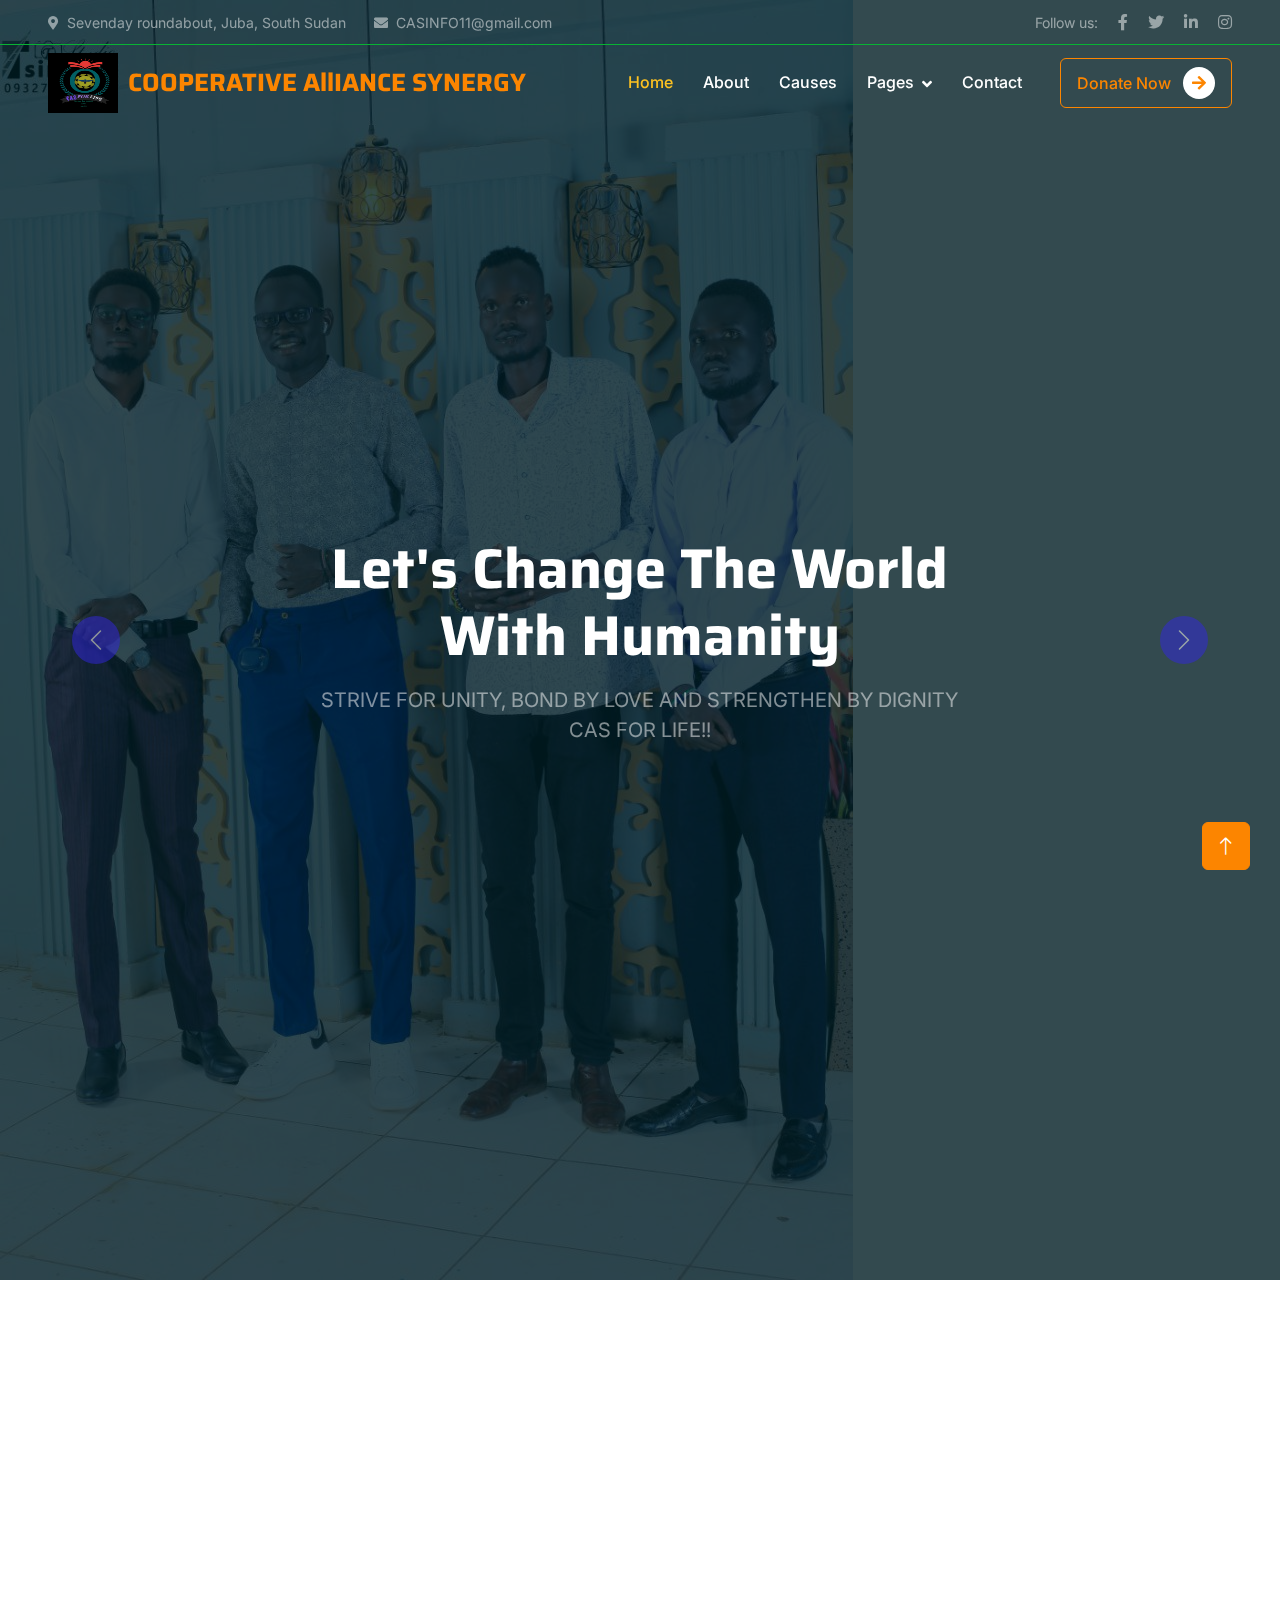
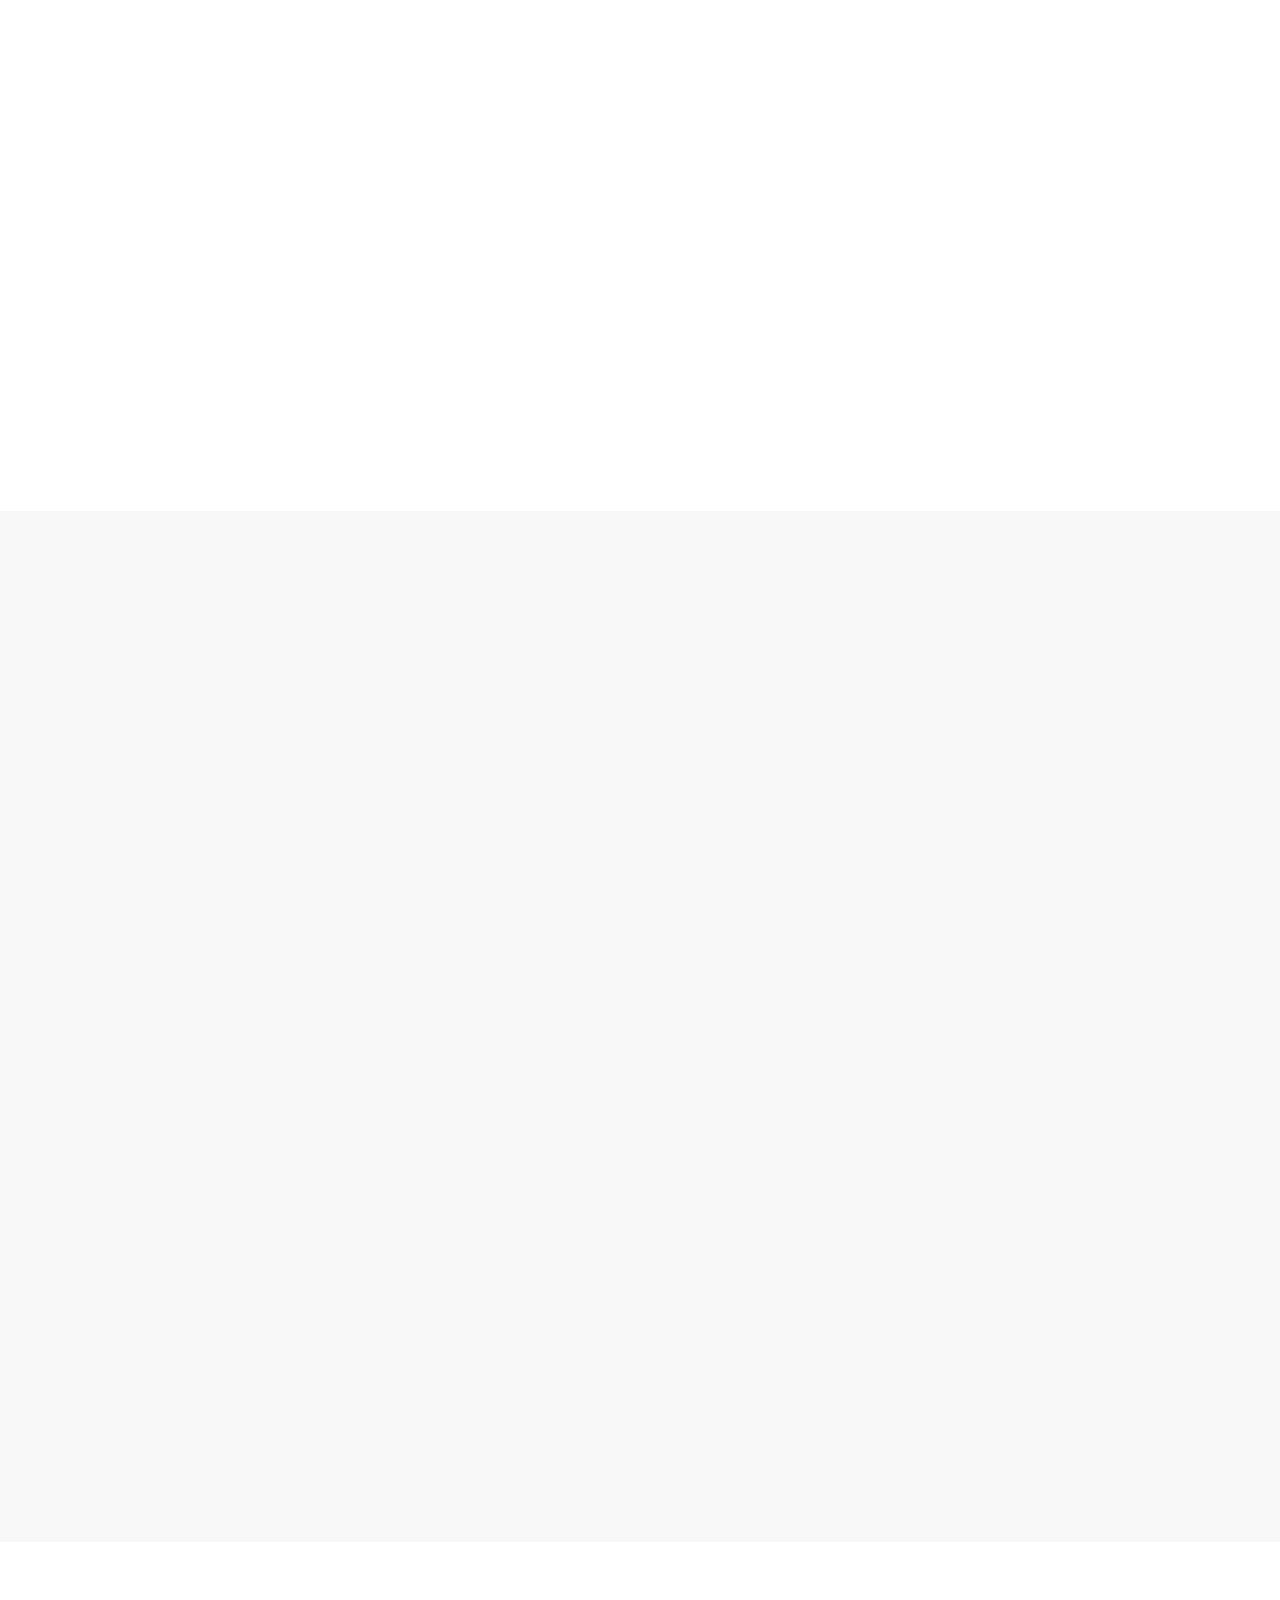
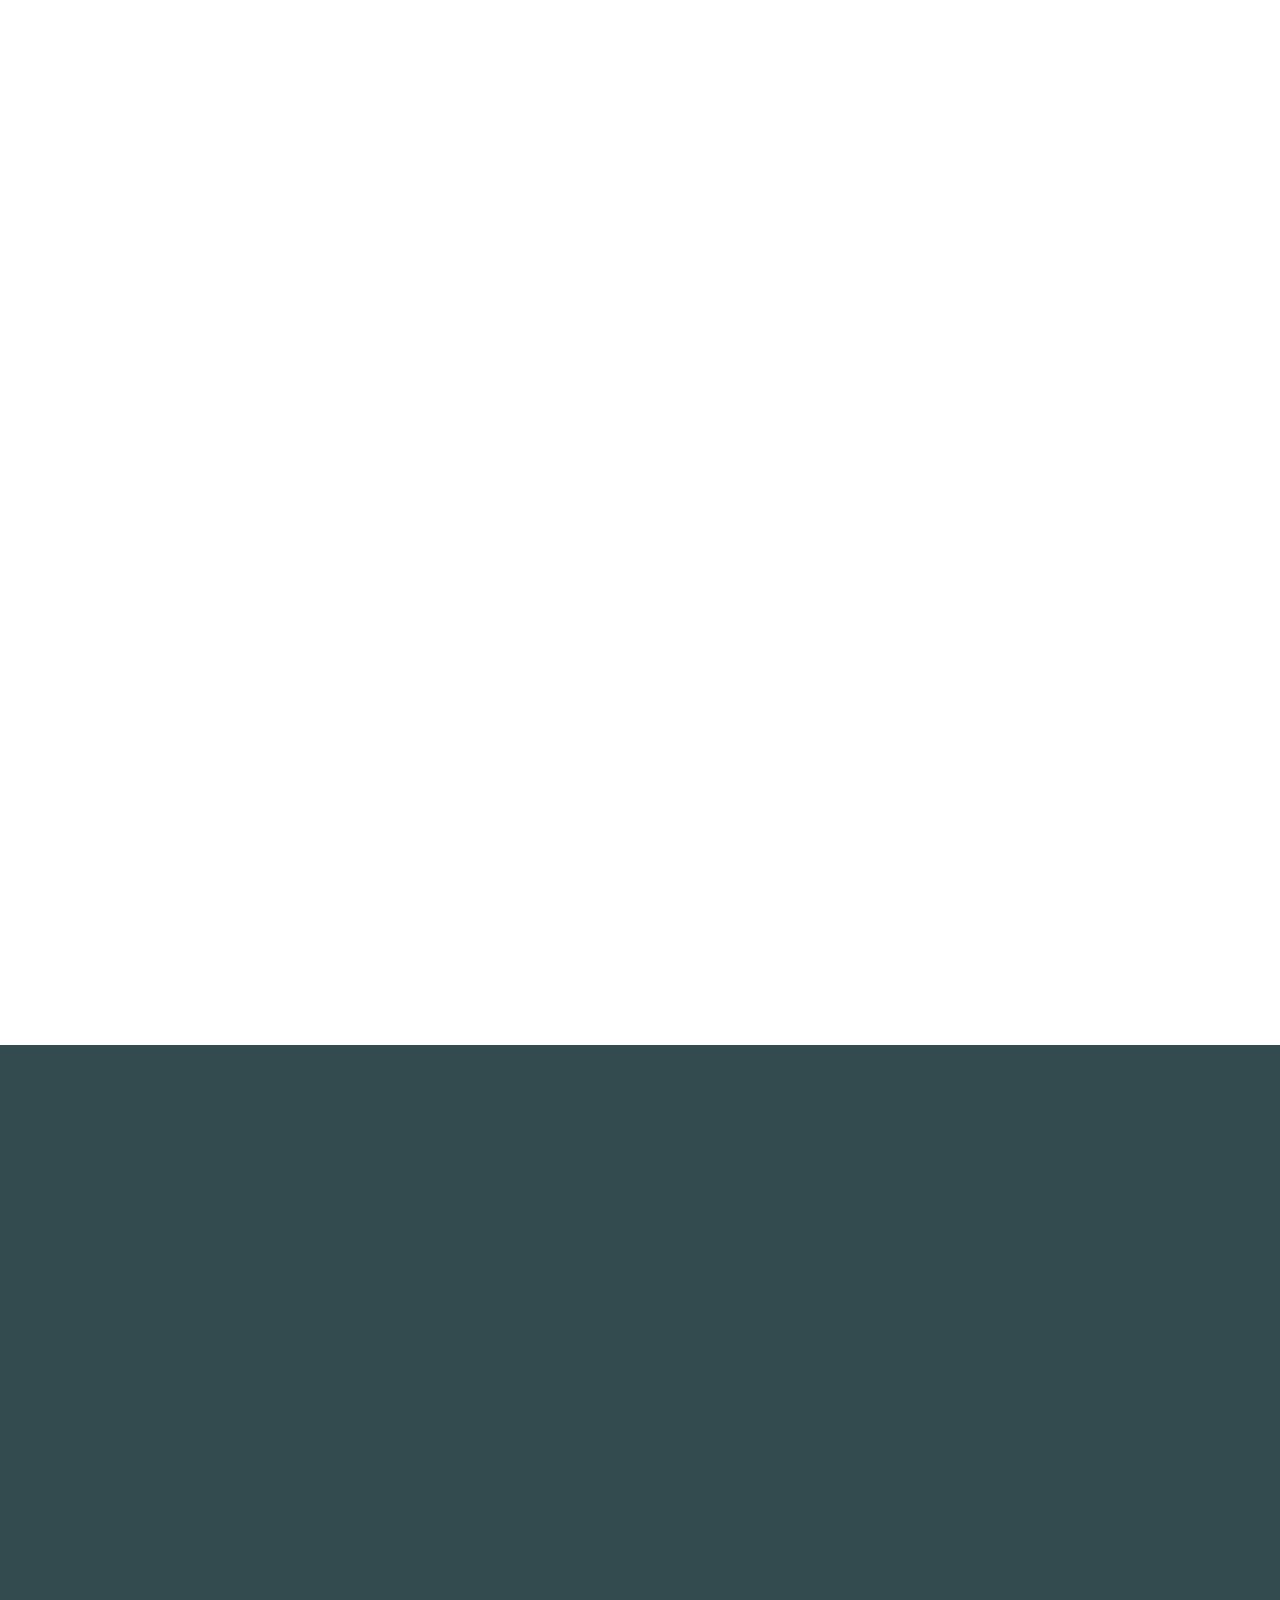
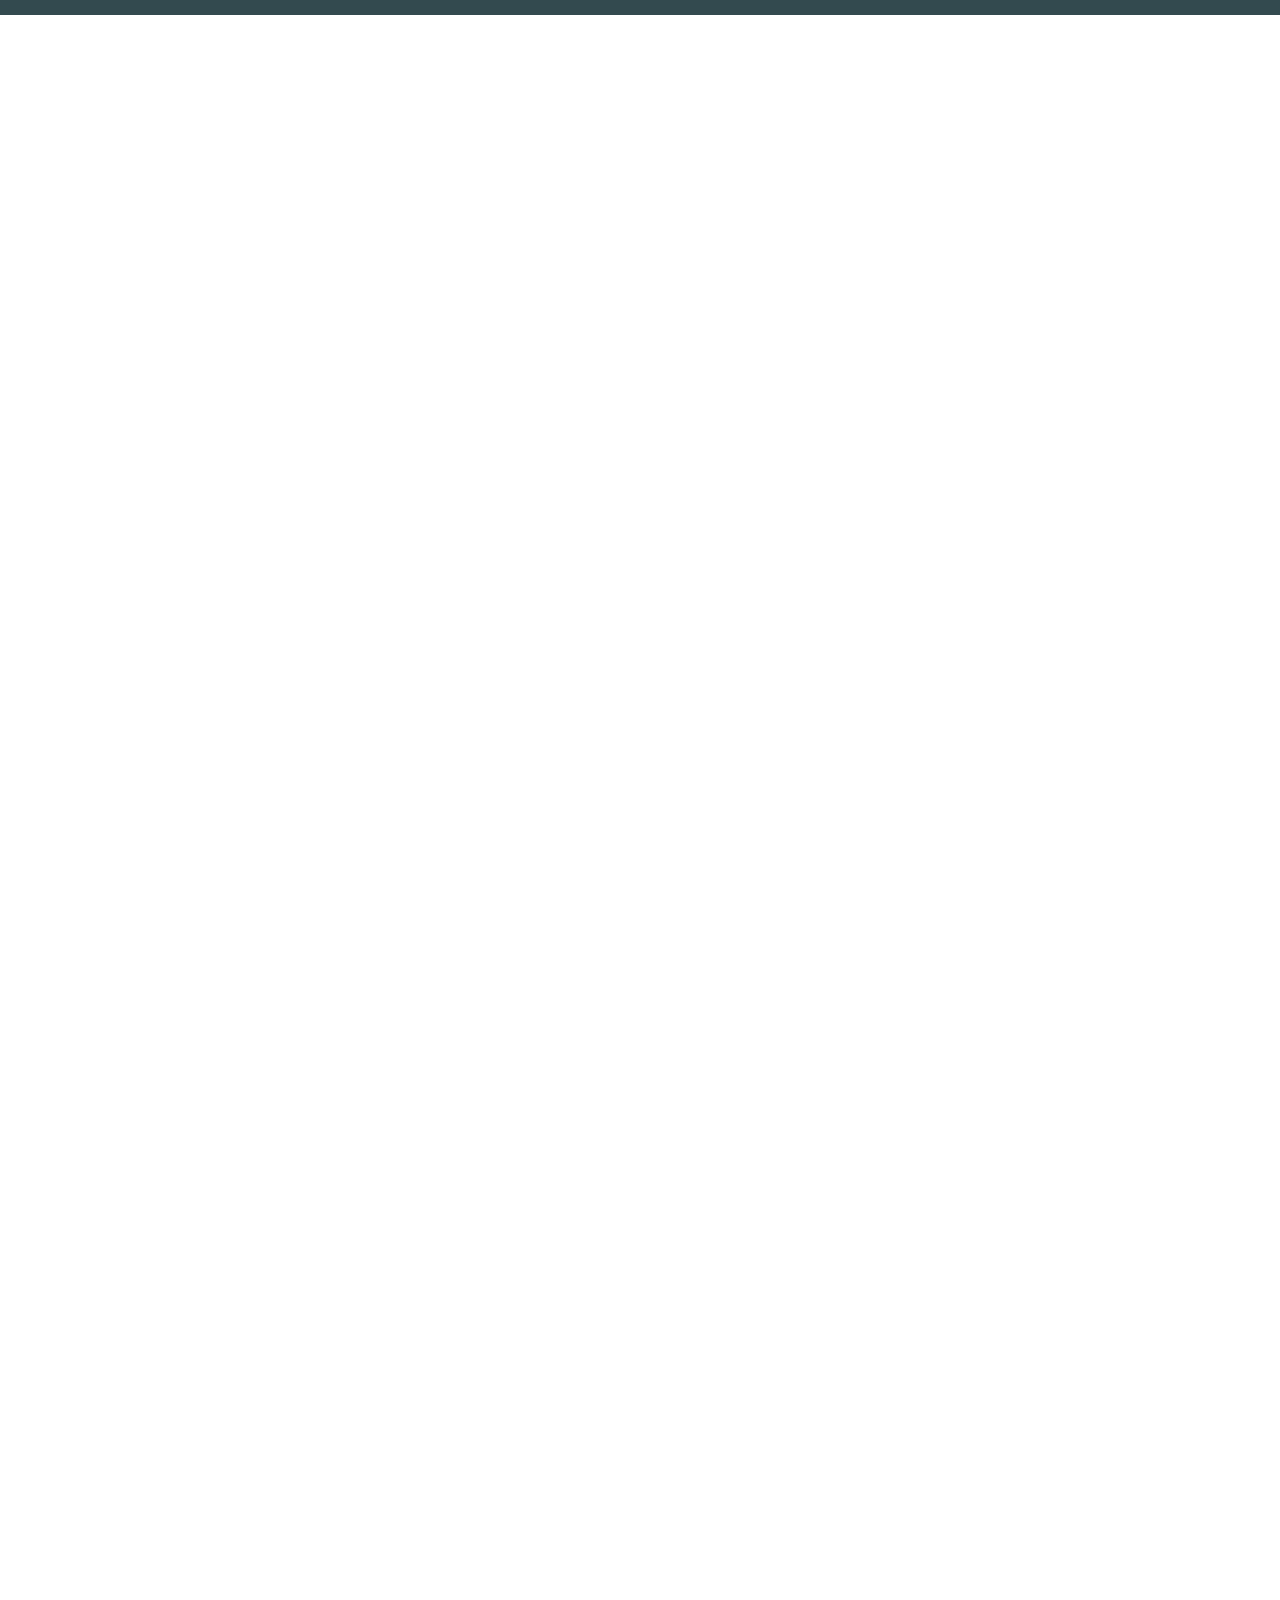
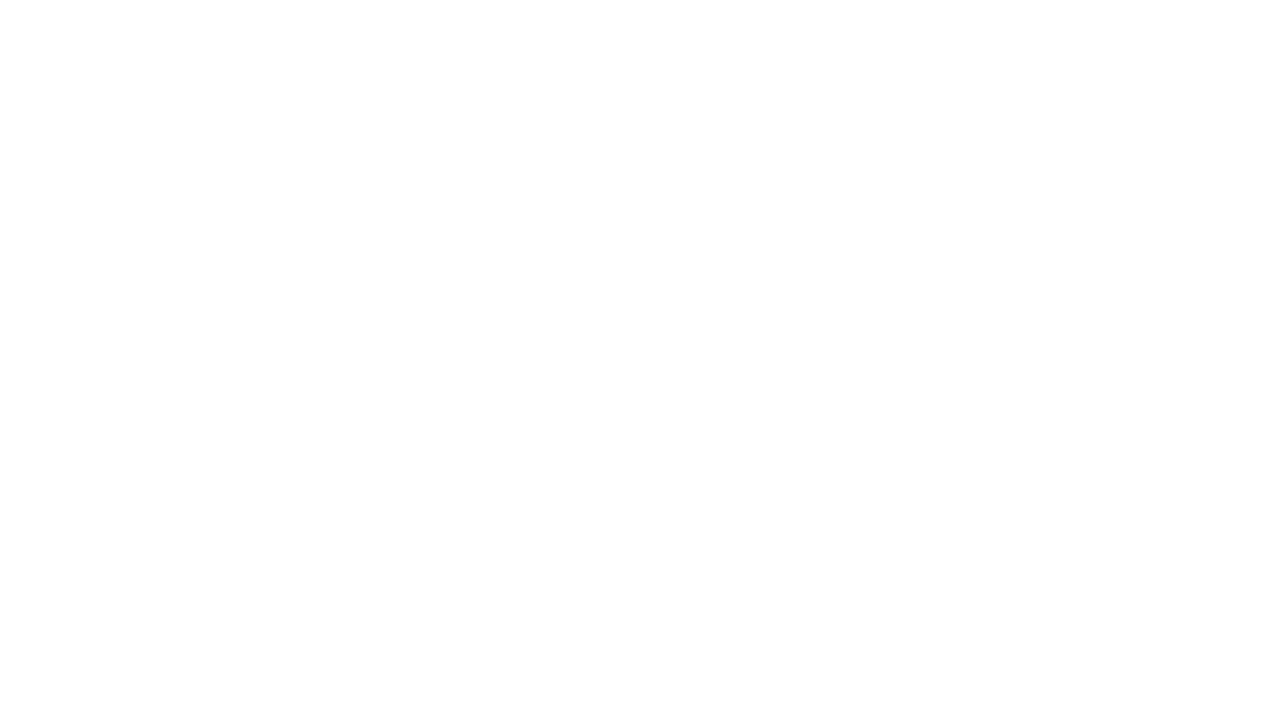
==== commit 1a916875: "Add files via upload" ====
--- a/index.html
+++ b/index.html
@@ -377,7 +377,7 @@
 
 
     <!-- Donate Start -->
-    <div class="container-fluid donate my-5 py-5" data-parallax="scroll" data-image-src="img/carousel-2.jpg">
+    <div class="container-fluid donate my-5 py-5" data-parallax="scroll" data-image-src="img/carousel-3.jpg">
         <div class="container py-5">
             <div class="row g-5 align-items-center">
                 <div class="col-lg-6 wow fadeIn" data-wow-delay="0.1s">
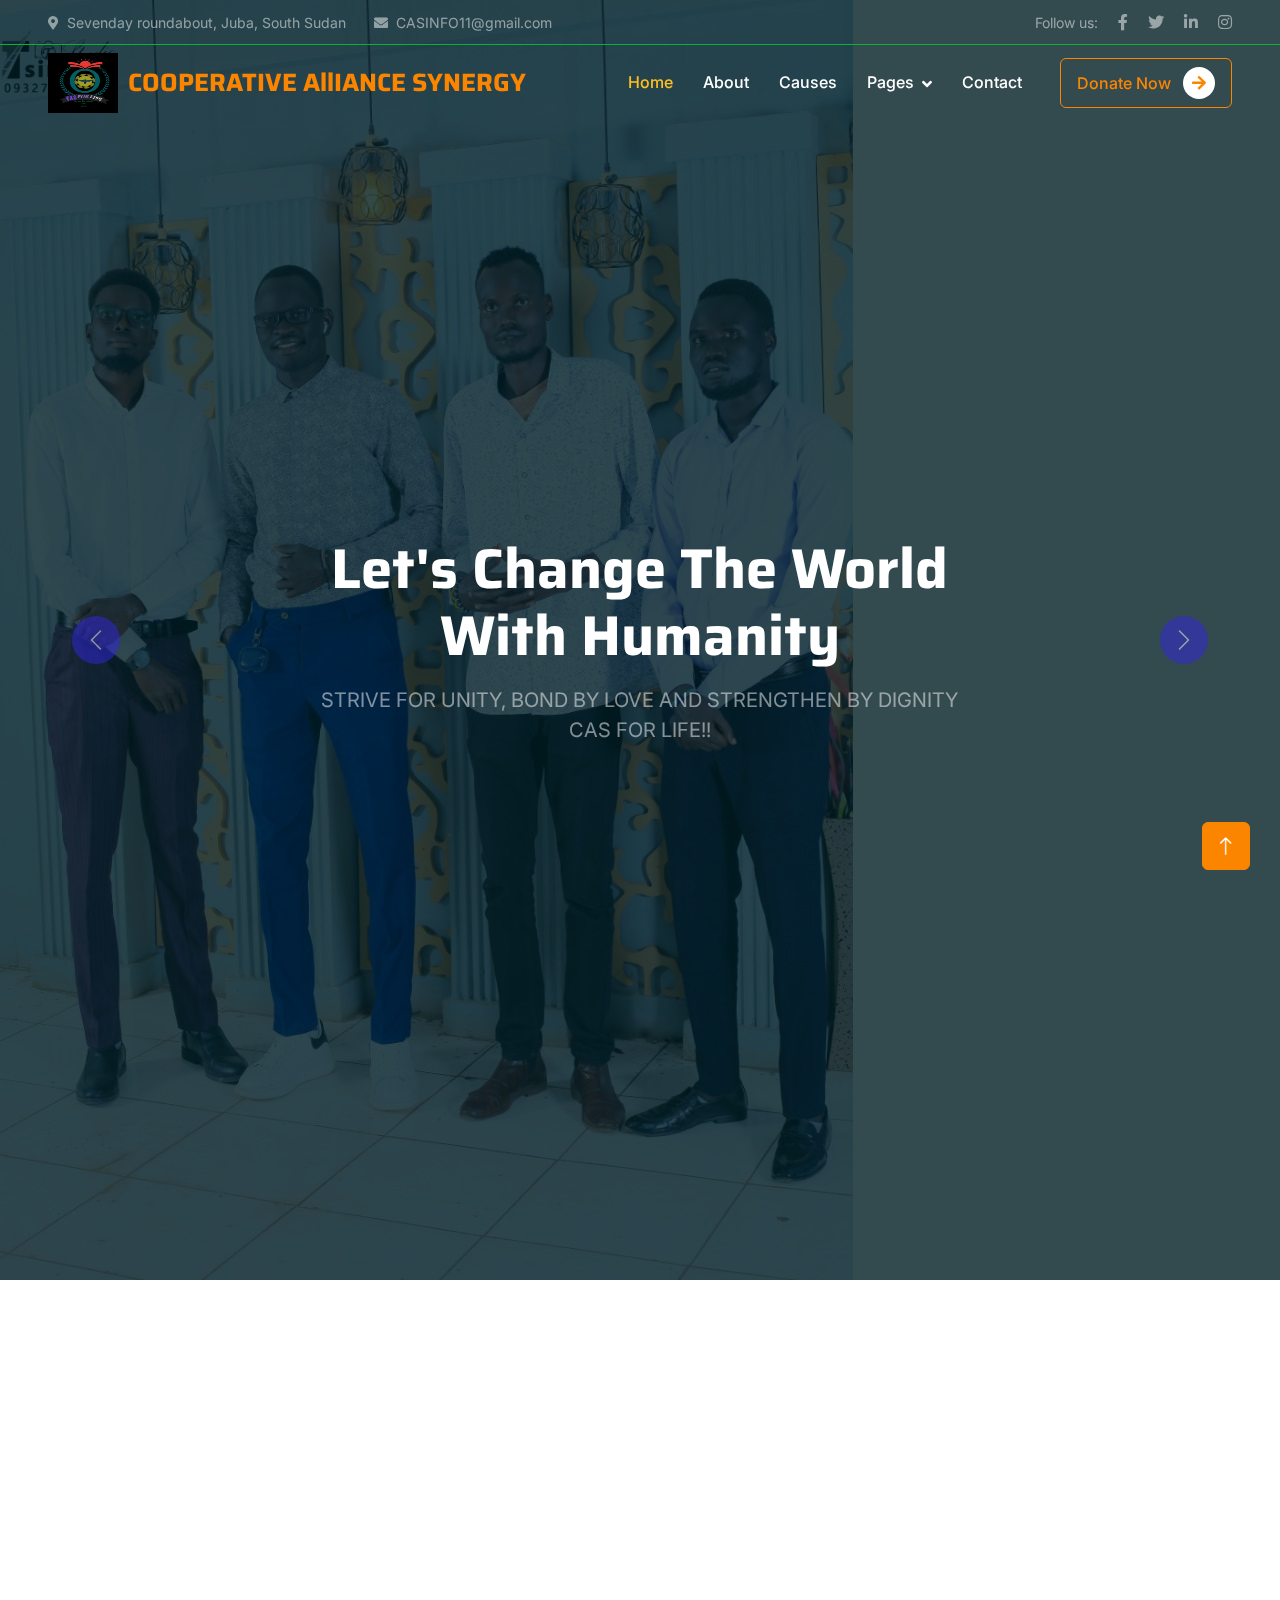
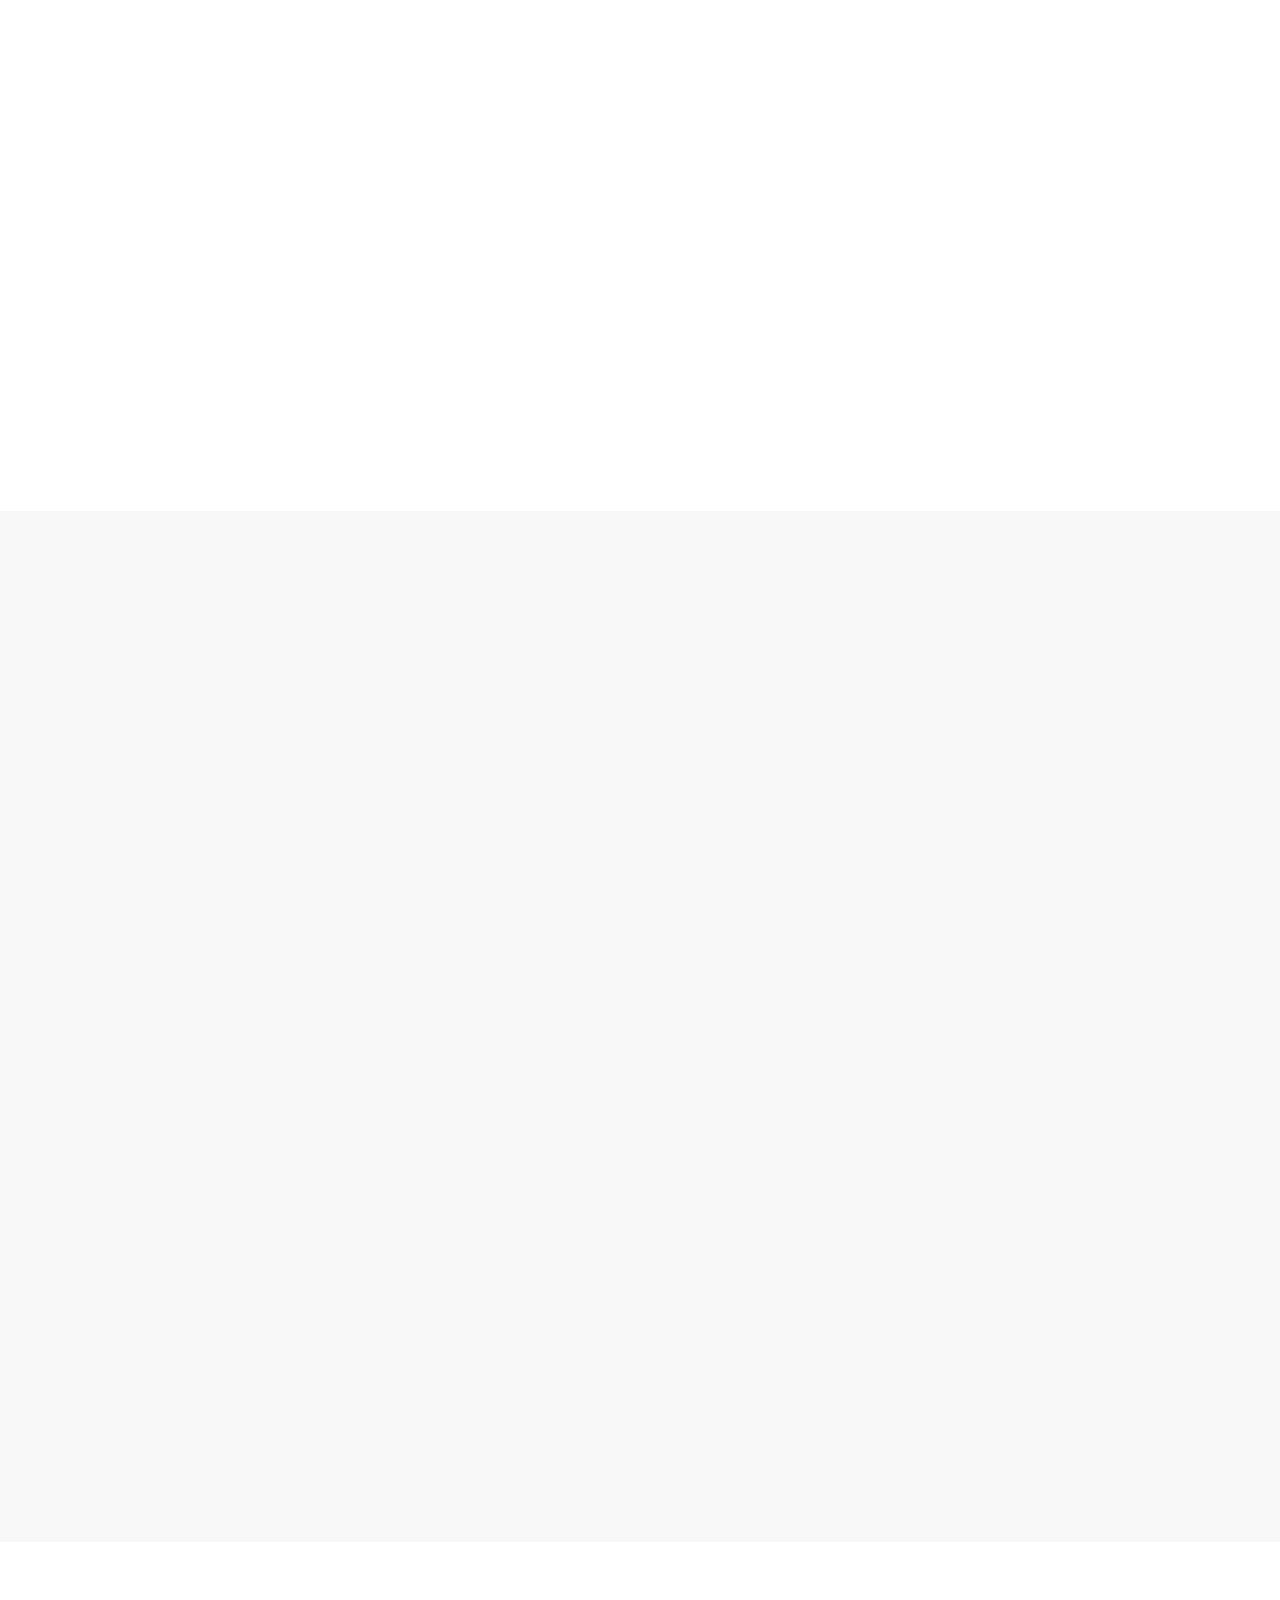
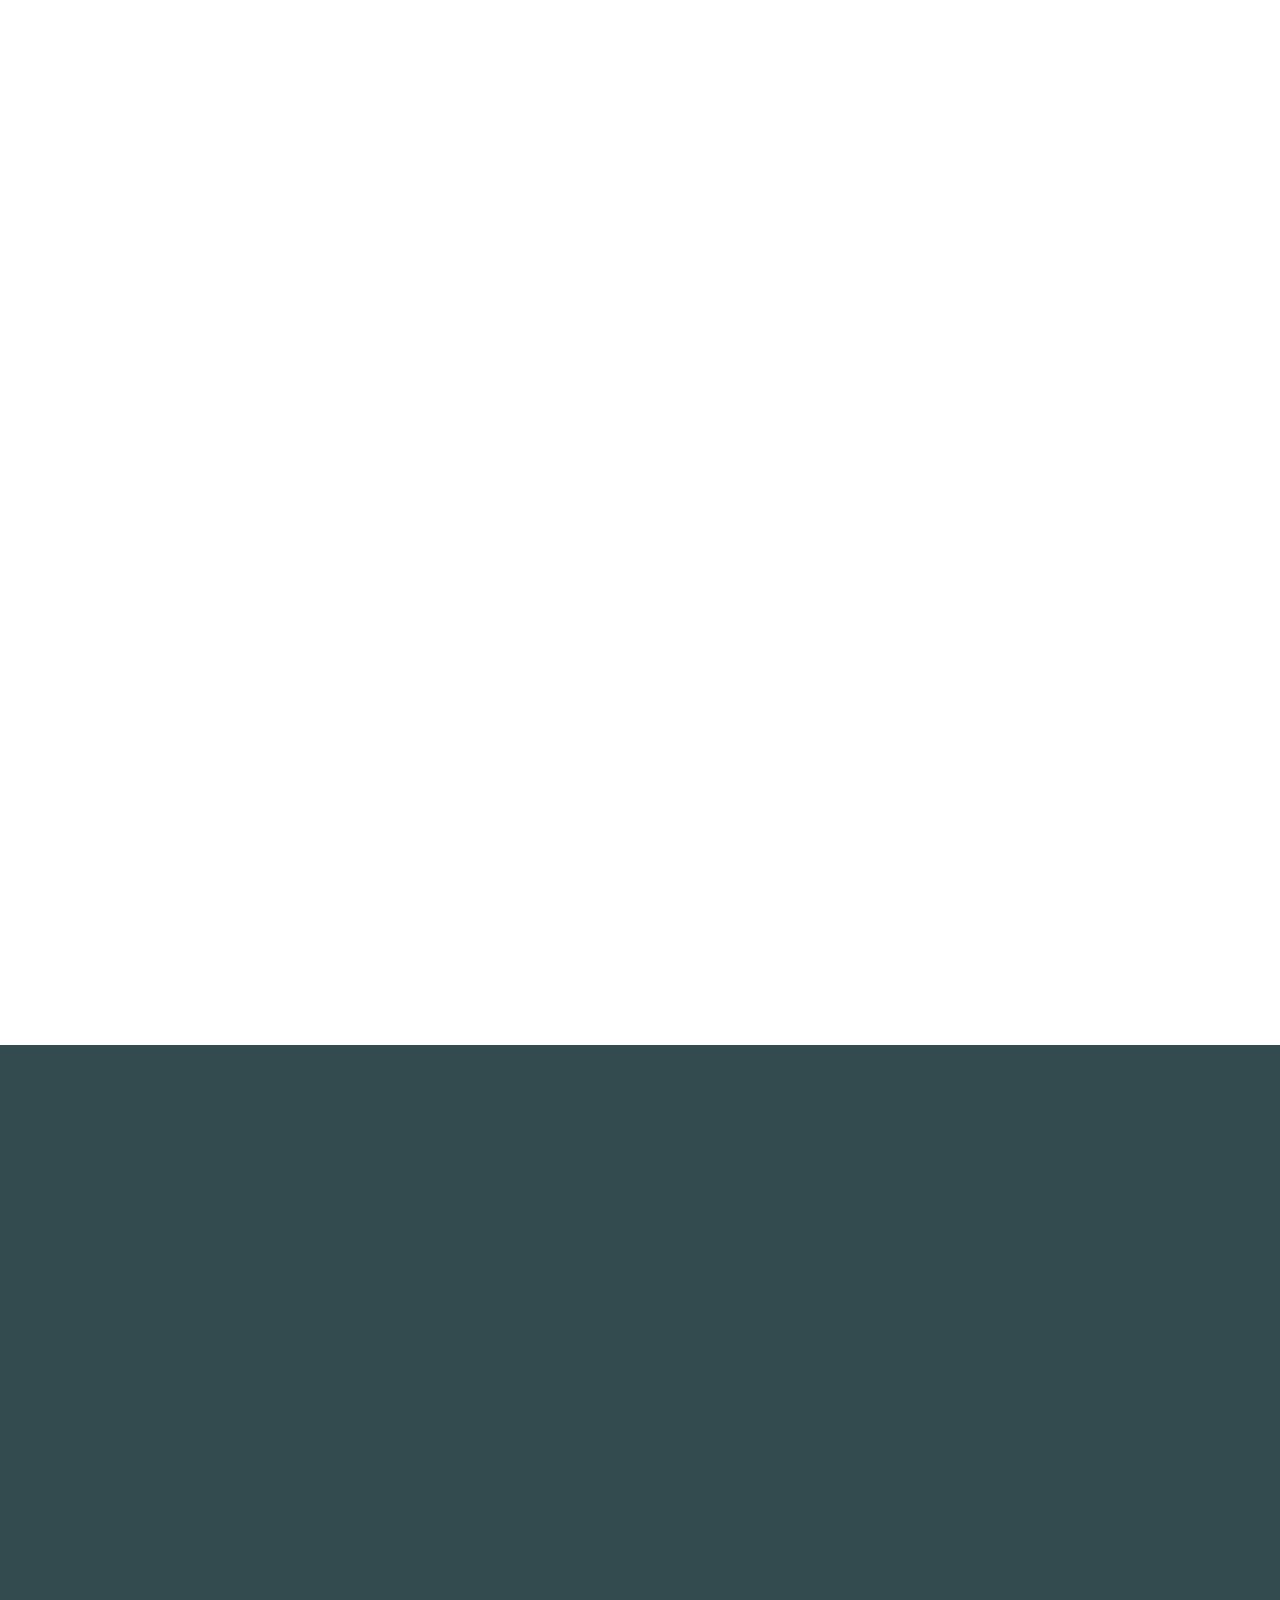
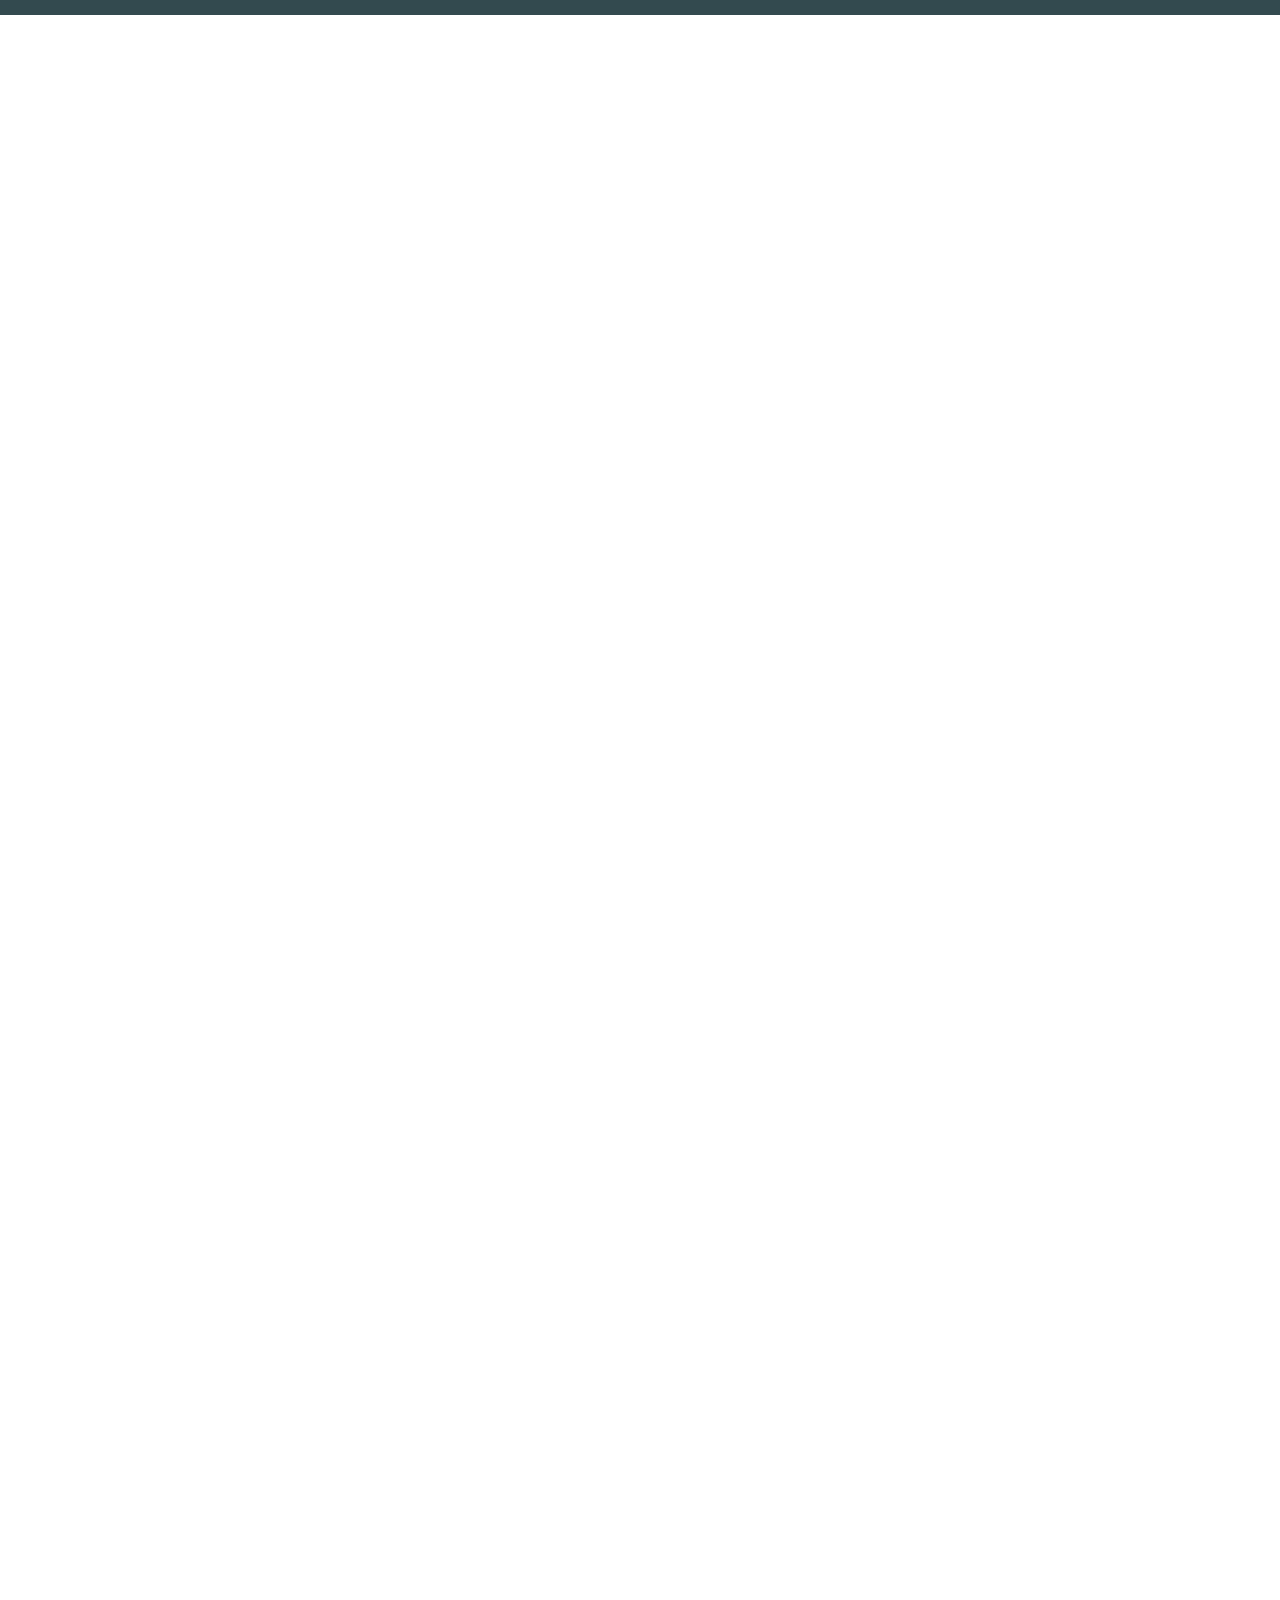
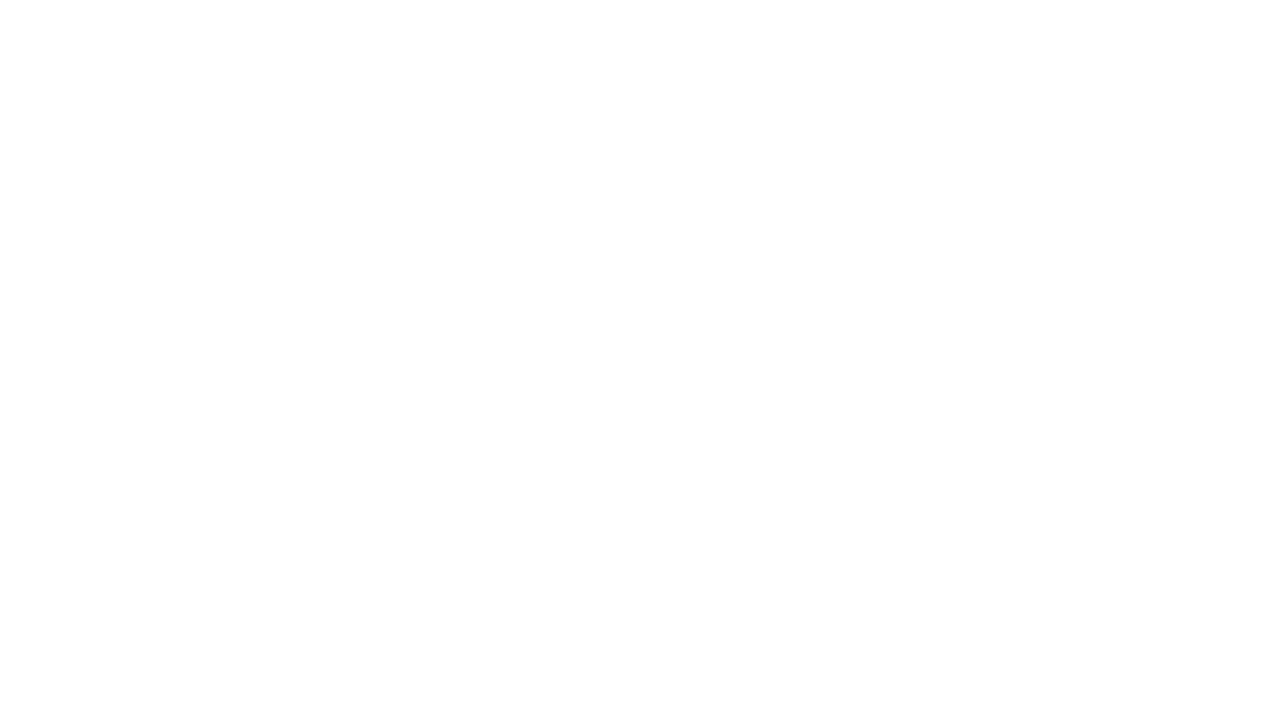
==== commit 1608d1cd: "Update index.html" ====
--- a/index.html
+++ b/index.html
@@ -692,4 +692,4 @@
     <script src="main.js"></script>
 </body>
 
-</html>+</html>
